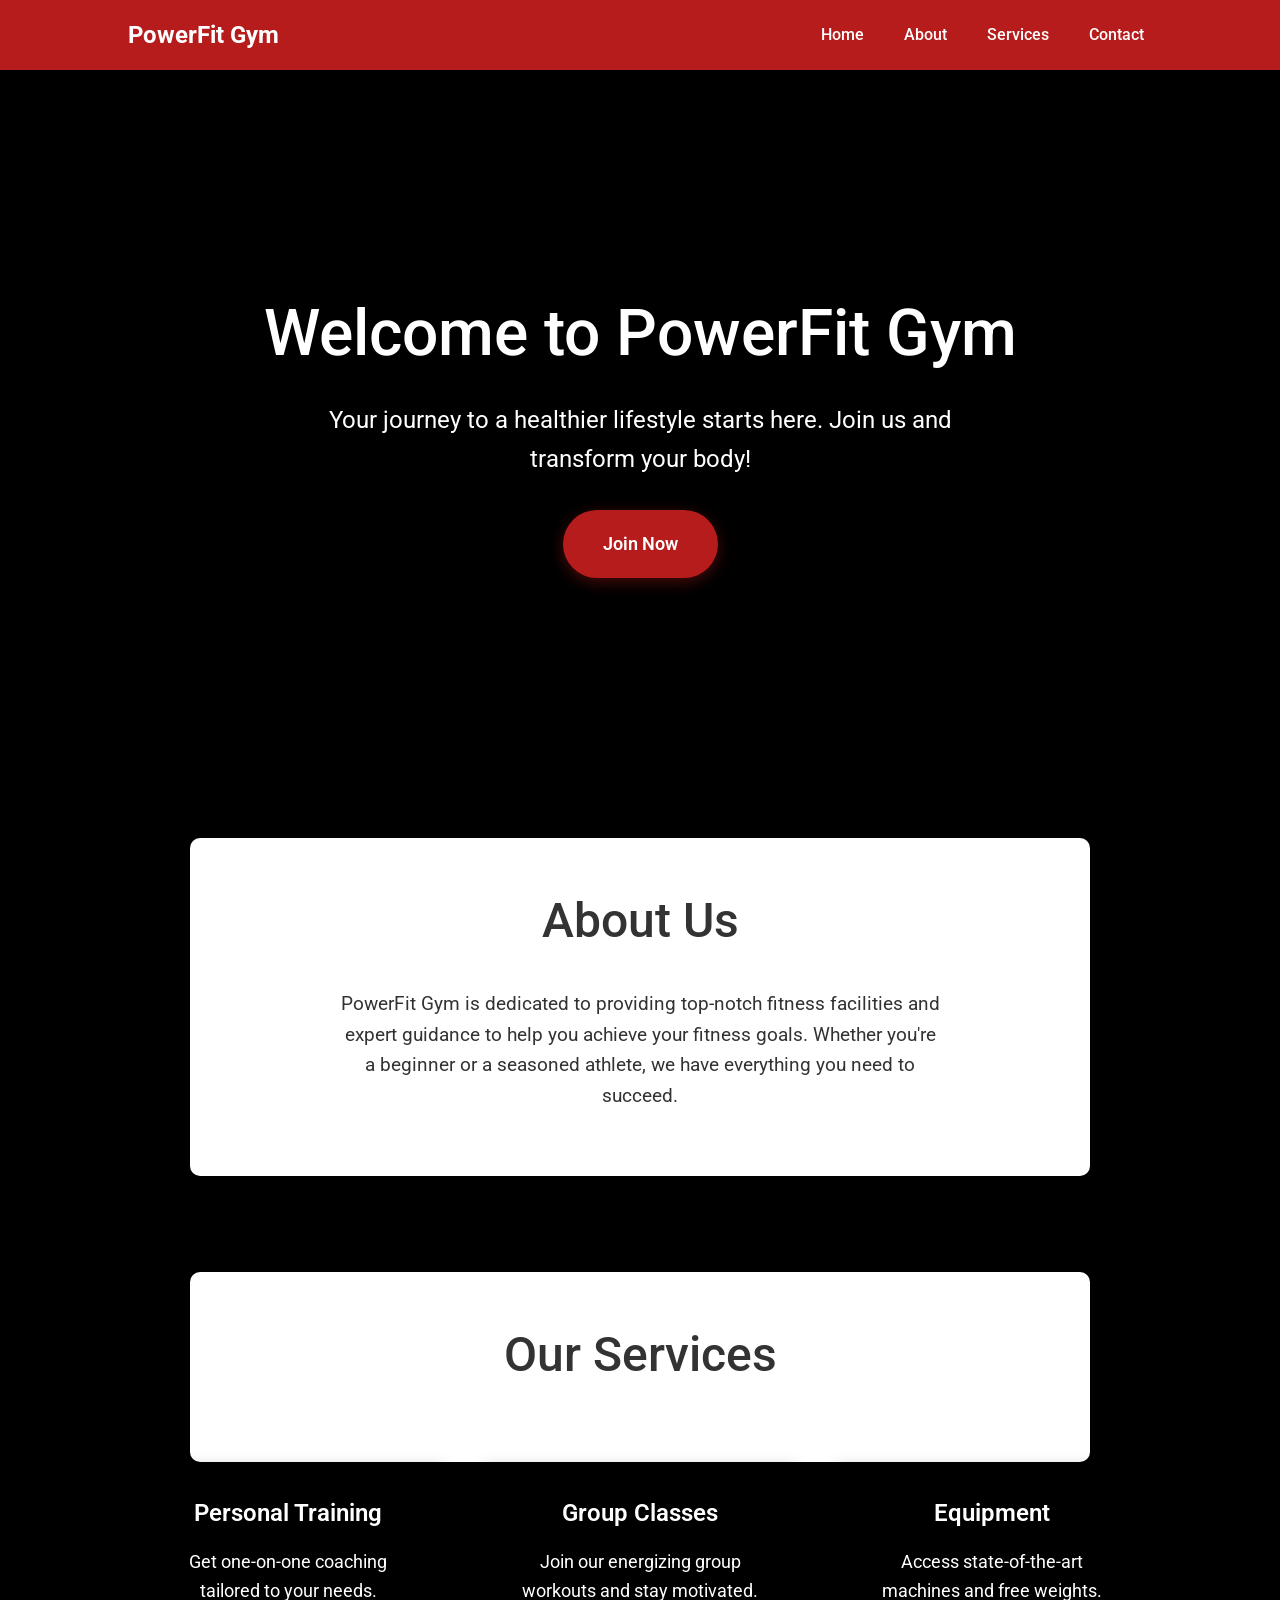
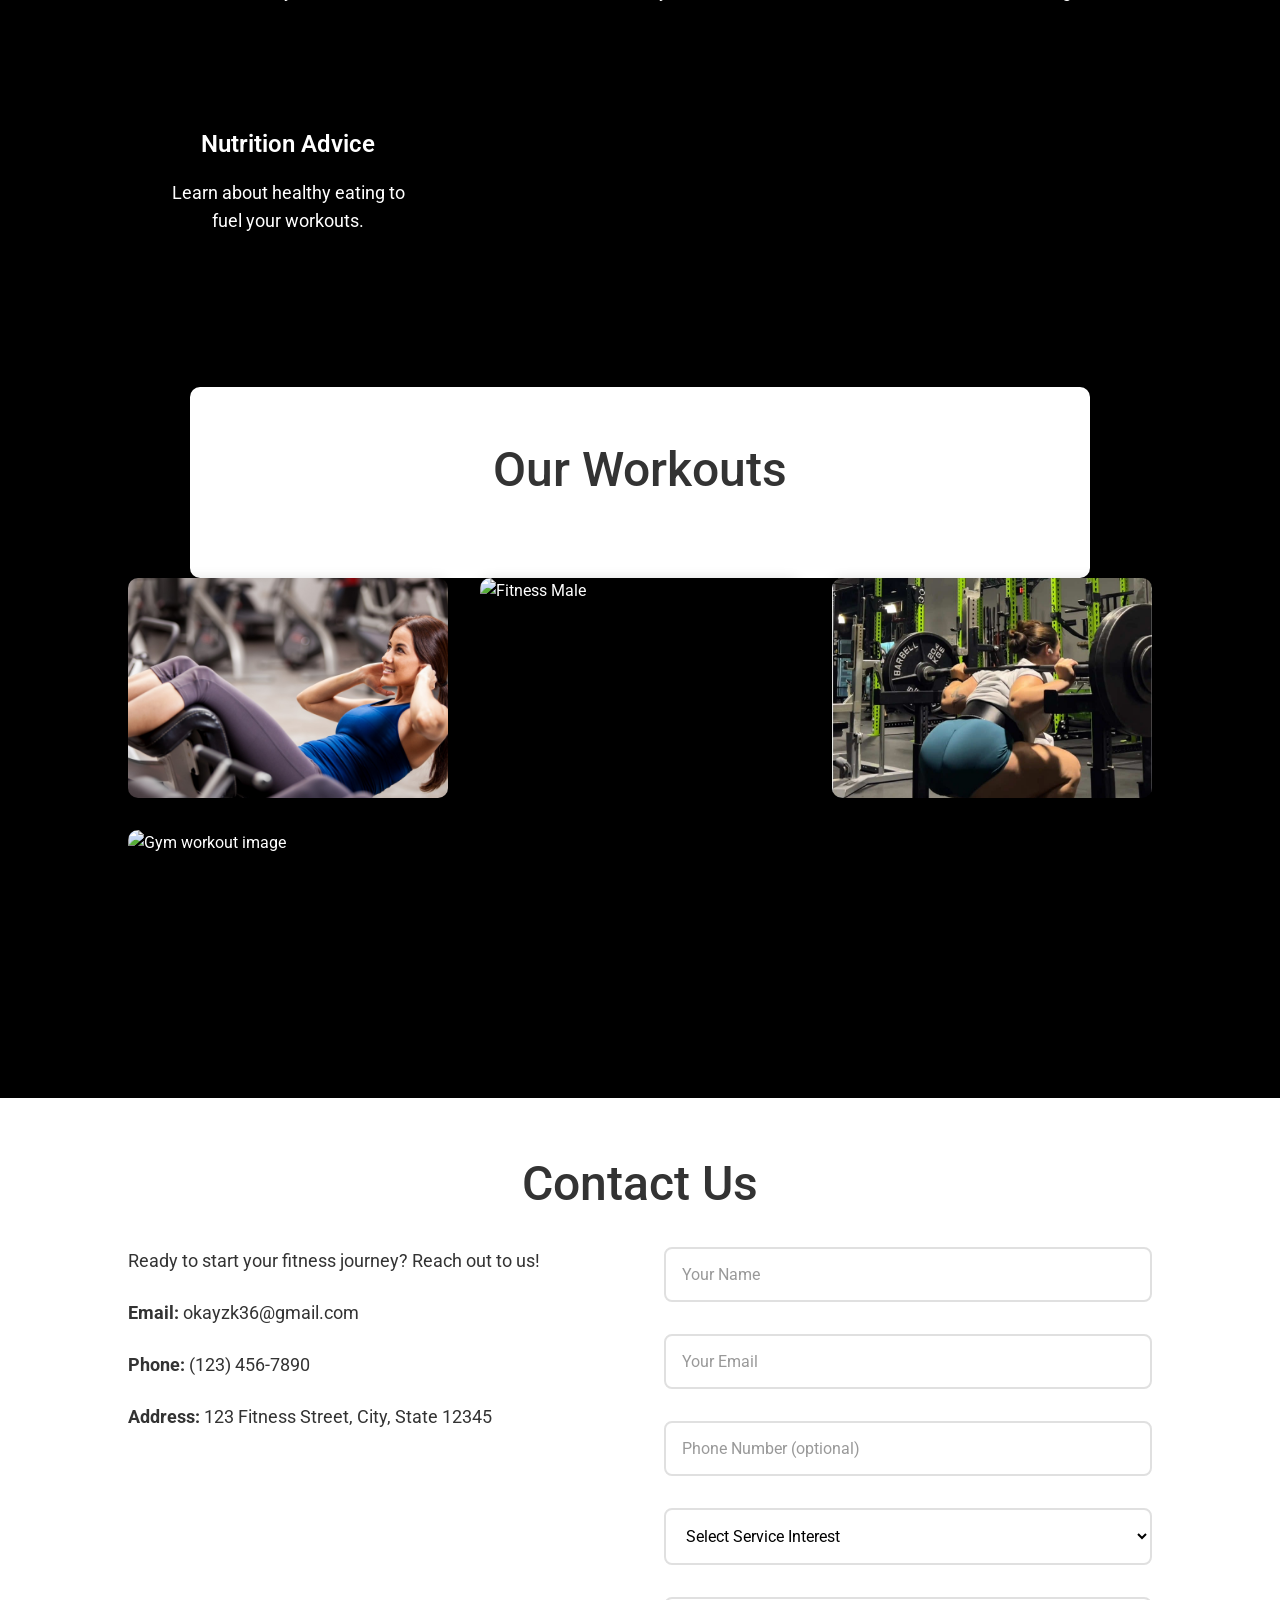
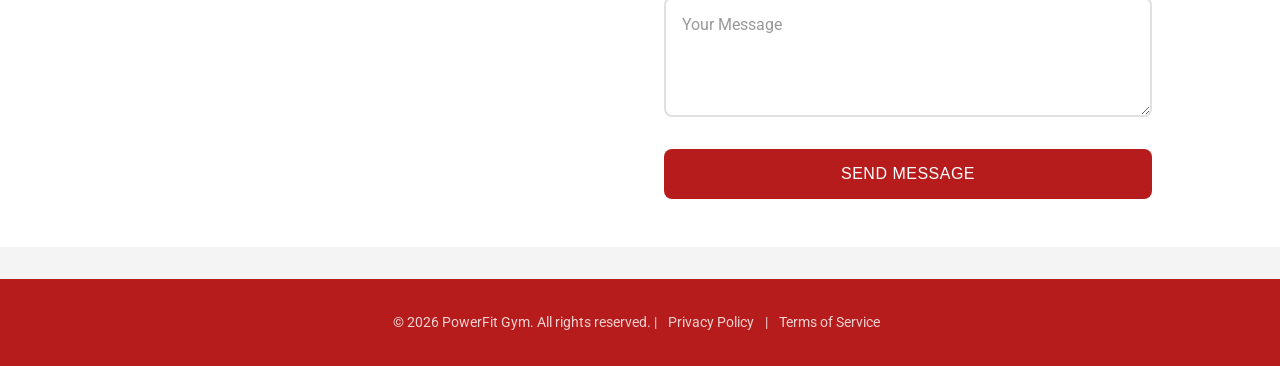
==== index.html @ fb7dc1a8 "Add files via upload" ====
<!DOCTYPE html>
<html lang="en">
<head>
    <meta charset="UTF-8">
    <meta name="viewport" content="width=device-width, initial-scale=1.0">
    <title>PowerFit Gym - Get Fit, Stay Strong</title>
    <link rel="preconnect" href="https://fonts.googleapis.com">
    <link rel="preconnect" href="https://fonts.gstatic.com" crossorigin>
    <link href="https://fonts.googleapis.com/css2?family=Roboto:wght@300;400;500;700&display=swap" rel="stylesheet">
    <link rel="stylesheet" href="gym.css">
</head>
<body>
    <header>
        <div class="container">
            <h1>PowerFit Gym</h1>
            <nav>
                <ul>
                    <li><a href="#home">Home</a></li>
                    <li><a href="#about">About</a></li>
                    <li><a href="#services">Services</a></li>
                    <li><a href="#contact">Contact</a></li>
                </ul>
            </nav>
            <button class="mobile-menu-btn" aria-label="Toggle mobile menu">
                <span></span>
                <span></span>
                <span></span>
            </button>
        </div>
        <div class="mobile-nav">
            <ul>
                <li><a href="#home">Home</a></li>
                <li><a href="#about">About</a></li>
                <li><a href="#services">Services</a></li>
                <li><a href="#contact">Contact</a></li>
            </ul>
        </div>
    </header>

    <section id="home" class="hero">
        <video autoplay muted loop playsinline preload="auto">
            <source src="videos/gym-guy.mp4" type="video/mp4">
            Your browser does not support the video tag.
        </video>
        <div class="container">
            <h2>Welcome to PowerFit Gym</h2>
            <p>Your journey to a healthier lifestyle starts here. Join us and transform your body!</p>
            <a href="#contact" class="cta-button">Join Now</a>
        </div>
    </section>

    <section id="about" class="section-bg">
        <video autoplay muted loop playsinline preload="auto">
            <source src="videos/boy_dumble.mp4" type="video/mp4">
            Your browser does not support the video tag.
        </video>
        <div class="container">
            <div class="content-card">
                <h2>About Us</h2>
                <p>PowerFit Gym is dedicated to providing top-notch fitness facilities and expert guidance to help you achieve your fitness goals. Whether you're a beginner or a seasoned athlete, we have everything you need to succeed.</p>
            </div>
        </div>
    </section>

    <section id="services" class="section-bg">
        <video autoplay muted loop playsinline preload="auto">
            <source src="videos/rocky-balboa.mp4" type="video/mp4">
            Your browser does not support the video tag.
        </video>
        <div class="container">
            <div class="content-card">
                <h2>Our Services</h2>
            </div>
            <div class="services-grid">
                <div class="service">
                    <h3>Personal Training</h3>
                    <p>Get one-on-one coaching tailored to your needs.</p>
                </div>
                <div class="service">
                    <h3>Group Classes</h3>
                    <p>Join our energizing group workouts and stay motivated.</p>
                </div>
                <div class="service">
                    <h3>Equipment</h3>
                    <p>Access state-of-the-art machines and free weights.</p>
                </div>
                <div class="service">
                    <h3>Nutrition Advice</h3>
                    <p>Learn about healthy eating to fuel your workouts.</p>
                </div>
            </div>
        </div>
    </section>

    <section id="gallery" class="section-bg">
        <video autoplay muted loop playsinline preload="auto">
            <source src="videos/girl_abs.mp4" type="video/mp4">
            Your browser does not support the video tag.
        </video>
        <div class="container">
            <div class="content-card">
                <h2>Our Workouts</h2>
            </div>
            <div class="gallery-grid">
                <img src="images/girl-fitness.jpg" alt="Dumbbells">
                <img src="images/daily-motivation-strength.jpg" alt="Fitness Male">
                <img src="images/girlyfit.jpg" alt="Fitness Female">
                <img src="images/gym-man-sitting.jpg" alt="Gym workout image" class="gym-img">
            </div>
        </div>
    </section>

    <section id="contact">
        <div class="container">
            <h2>Contact Us</h2>
            <div class="contact-grid">
                <div class="contact-info">
                    <p>Ready to start your fitness journey? Reach out to us!</p>
                    <p><strong>Email:</strong> okayzk36@gmail.com</p>
                    <p><strong>Phone:</strong> (123) 456-7890</p>
                    <p><strong>Address:</strong> 123 Fitness Street, City, State 12345</p>
                </div>
                <div class="contact-form">
                    <form id="contactForm">
                        <div class="form-group">
                            <input type="text" id="name" name="name" placeholder="Your Name" required>
                        </div>
                        <div class="form-group">
                            <input type="email" id="email" name="email" placeholder="Your Email" required>
                        </div>
                        <div class="form-group">
                            <input type="tel" id="phone" name="phone" placeholder="Phone Number (optional)">
                        </div>
                        <div class="form-group">
                            <select id="service" name="service">
                                <option value="">Select Service Interest</option>
                                <option value="Personal Training">Personal Training</option>
                                <option value="Group Classes">Group Classes</option>
                                <option value="Nutrition Advice">Nutrition Advice</option>
                                <option value="Membership">Membership</option>
                                <option value="Other">Other</option>
                            </select>
                        </div>
                        <div class="form-group">
                            <textarea id="message" name="message" placeholder="Your Message" rows="4" required></textarea>
                        </div>
                        <button type="submit" class="submit-btn">Send Message</button>
                        <div id="formMessage" class="form-message"></div>
                    </form>
                </div>
            </div>
        </div>
    </section>

    <footer>
        <div class="container">
            <p>
                &copy; 2026 PowerFit Gym. All rights reserved. |
                <a href="privacy.html" target="_blank">Privacy Policy</a> |
                <a href="terms.html" target="_blank">Terms of Service</a>
            </p>
        </div>
    </footer>

    <!-- EmailJS Library -->
    <script src="https://cdn.jsdelivr.net/npm/@emailjs/browser@4/dist/email.min.js"></script>
    <script>
        (function(){
            emailjs.init("fCFOSoQJEbhT4cTux");
        })();

        document.getElementById("contactForm")
            .addEventListener("submit", function(event) {
                event.preventDefault();

                emailjs.sendForm(
                    "service_n3qi66v",
                    "template_ifba8hk",
                    this
                ).then(function() {
                    alert("Message Sent Successfully!");
                    document.getElementById("contactForm").reset();
                }, function(error) {
                    alert("Failed to send. Please try again.");
                });
        });

      // Set all video backgrounds to 0.5x playback speed
      document.addEventListener("DOMContentLoaded", function() {
        const videos = document.querySelectorAll("video");
        videos.forEach(function(video) {
          video.playbackRate = 0.5;
        });
      });

      // Mobile menu toggle functionality
      const mobileMenuBtn = document.querySelector('.mobile-menu-btn');
      const mobileNav = document.querySelector('.mobile-nav');

      mobileMenuBtn.addEventListener('click', function() {
        mobileNav.classList.toggle('active');
        mobileMenuBtn.classList.toggle('active');
      });

      // Close mobile menu when clicking on a link
      const mobileLinks = document.querySelectorAll('.mobile-nav a');
      mobileLinks.forEach(function(link) {
        link.addEventListener('click', function() {
          mobileNav.classList.remove('active');
          mobileMenuBtn.classList.remove('active');
        });
      });
    </script>
</body>
</html>
---- gym.css ----
/* Basic Reset */
* {
    margin: 0;
    padding: 0;
    box-sizing: border-box;
}

/* Body and General Styles */
body {
    font-family: 'Roboto', sans-serif;
    line-height: 1.6;
    color: #333;
    background-color: #f4f4f4;
    -webkit-font-smoothing: antialiased;
    -moz-osx-font-smoothing: grayscale;
}

/* Container */
.container {
    width: 90%;
    margin: 0 auto;
    max-width: 1200px;
    padding: 0 20px;
}

/* Mobile-first responsive design */
@media (min-width: 768px) {
    .container {
        width: 85%;
        padding: 0;
    }
}

@media (min-width: 1200px) {
    .container {
        width: 80%;
    }
}

/* Header */
header {
    background-color: #b71c1c;
    color: #fff;
    padding: 1rem 0;
    position: sticky;
    top: 0;
    z-index: 1000;
    box-shadow: 0 2px 10px rgba(0,0,0,0.1);
}

header .container {
    display: flex;
    justify-content: space-between;
    align-items: center;
}

header h1 {
    font-size: 1.5rem;
    font-weight: 700;
    margin: 0;
}

nav ul {
    list-style: none;
    margin: 0;
    padding: 0;
    display: flex;
}

nav ul li {
    margin-left: 1.5rem;
}

nav ul li a {
    color: #fff;
    text-decoration: none;
    font-weight: 500;
    transition: color 0.3s, transform 0.2s;
    padding: 0.5rem 0.5rem;
    border-radius: 4px;
}

nav ul li a:visited,
nav ul li a:hover,
nav ul li a:focus,
nav ul li a:active {
    color: #fff;
    background-color: rgba(255,255,255,0.1);
}

/* Keep mobile navigation hidden by default (desktop/tablet) */
.mobile-menu-btn {
    display: none;
}

.mobile-nav {
    display: none;
}

/* Mobile Navigation */
@media (max-width: 768px) {
    header {
        padding: 0.75rem 0;
        position: relative;
    }
    
    header h1 {
        font-size: 1.25rem;
    }
    
    nav ul {
        display: none;
    }
    
    .mobile-menu-btn {
        display: block;
        background: none;
        border: none;
        color: #fff;
        cursor: pointer;
        width: 40px;
        height: 40px;
        position: relative;
        z-index: 1001;
        display: flex;
        flex-direction: column;
        justify-content: center;
        align-items: center;
        gap: 6px;
    }
    
    .mobile-menu-btn span {
        display: block;
        width: 25px;
        height: 3px;
        background-color: #fff;
        transition: all 0.3s ease;
        border-radius: 2px;
    }
    
    .mobile-menu-btn.active span:nth-child(1) {
        transform: rotate(45deg) translate(5px, 5px);
    }
    
    .mobile-menu-btn.active span:nth-child(2) {
        opacity: 0;
    }
    
    .mobile-menu-btn.active span:nth-child(3) {
        transform: rotate(-45deg) translate(7px, -6px);
    }
    
    .mobile-nav {
        display: none;
        position: fixed;
        top: 0;
        left: 0;
        width: 100%;
        height: 100vh;
        background-color: rgba(183, 28, 28, 0.98);
        backdrop-filter: blur(5px);
        z-index: 1000;
        padding: 80px 0 40px;
        box-shadow: 0 2px 20px rgba(0,0,0,0.3);
        animation: slideIn 0.3s ease;
    }
    
    @keyframes slideIn {
        from { opacity: 0; transform: translateY(-20px); }
        to { opacity: 1; transform: translateY(0); }
    }
    
    .mobile-nav.active {
        display: block;
    }
    
    .mobile-nav ul {
        display: block;
        text-align: center;
    }
    
    .mobile-nav li {
        margin: 1rem 0;
        opacity: 0;
        animation: fadeInUp 0.4s ease forwards;
    }
    
    .mobile-nav li:nth-child(1) { animation-delay: 0.1s; }
    .mobile-nav li:nth-child(2) { animation-delay: 0.2s; }
    .mobile-nav li:nth-child(3) { animation-delay: 0.3s; }
    .mobile-nav li:nth-child(4) { animation-delay: 0.4s; }
    
    @keyframes fadeInUp {
        from { opacity: 0; transform: translateY(20px); }
        to { opacity: 1; transform: translateY(0); }
    }
    
    .mobile-nav a {
        display: block;
        padding: 1rem;
        color: #fff;
        text-decoration: none;
        font-size: 1.25rem;
        font-weight: 500;
        border-radius: 8px;
        transition: all 0.3s ease;
        margin: 0 20px;
        background: rgba(139, 0, 0, 0.45);
        border: 1px solid rgba(255,255,255,0.25);
    }
    
    .mobile-nav a:visited,
    .mobile-nav a:hover,
    .mobile-nav a:focus,
    .mobile-nav a:active {
        color: #fff;
        background-color: rgba(255,255,255,0.2);
        transform: scale(1.05);
    }
}

/* Hero Section */
.hero {
  min-height: 80vh;
  display: flex;
  align-items: center;
  justify-content: center;
  text-align: center;
  padding: 60px 20px;
  position: relative;
  overflow: hidden;
}

.hero video {
  position: absolute;
  top: 0;
  left: 0;
  width: 100%;
  height: 100%;
  object-fit: cover;
  z-index: -1;
  filter: brightness(0.6);
  background-color: #000;
}

.hero .container {
  position: relative;
  z-index: 1;
}

.hero h1,
.hero h2 {
  font-size: clamp(2rem, 8vw, 4rem);
  color: #fff;
  text-shadow: 2px 2px 4px rgba(0,0,0,0.5);
  margin-bottom: 1rem;
}

.hero p {
  font-size: clamp(1rem, 3vw, 1.5rem);
  color: #fff;
  text-shadow: 1px 1px 2px rgba(0,0,0,0.5);
  max-width: 700px;
  margin: 0 auto 2rem;
  line-height: 1.6;
}

.cta-button {
    display: inline-block;
    background-color: #b71c1c;
    color: #fff;
    padding: 1.25rem 2.5rem;
    text-decoration: none;
    border-radius: 50px;
    transition: all 0.3s ease;
    box-shadow: 0 4px 15px rgba(183,28,28,0.4);
    font-weight: 600;
    font-size: 1.1rem;
}

.cta-button:hover {
    background-color: #8e0000;
    transform: translateY(-3px);
    box-shadow: 0 6px 20px rgba(183,28,28,0.6);
    color: #fff;
}

/* Mobile Hero Section */
@media (max-width: 768px) {
    .hero {
        min-height: 70vh;
        padding: 40px 15px;
    }
    
    .hero h1,
    .hero h2 {
        font-size: clamp(1.5rem, 8vw, 3rem);
        line-height: 1.2;
    }
    
    .hero p {
        font-size: clamp(0.9rem, 3vw, 1.2rem);
        margin-bottom: 1.5rem;
    }
    
    .cta-button {
        padding: 1rem 2rem;
        font-size: 1rem;
        border-radius: 40px;
    }
}

/* Sections */
section {
    padding: 3rem 0;
}

.section-bg {
    position: relative;
    overflow: hidden;
    color: #fff;
}

.section-bg video {
    position: absolute;
    top: 0;
    left: 0;
    width: 100%;
    height: 100%;
    object-fit: cover;
    z-index: -1;
    filter: brightness(0.45);
    background-color: #000;
}

.content-card {
    background-color: rgba(0,0,0,0.35);
    padding: 2.5rem;
    border-radius: 10px;
    max-width: 800px;
    margin: 0 auto 2rem;
    text-align: center;
}

.content-card h2 {
    margin-bottom: 1.5rem;
    font-size: clamp(2rem, 5vw, 3rem);
    font-weight: 500;
}

section h2 {
    text-align: center;
    margin-bottom: 1.5rem;
    font-size: clamp(2rem, 5vw, 3rem);
    font-weight: 500;
}

section p {
    text-align: center;
    max-width: 600px;
    margin: 0 auto 1.5rem;
    font-size: clamp(1rem, 2.5vw, 1.2rem);
    line-height: 1.6;
}

#contact {
    background-color: #fff;
    color: #333;
}

/* Mobile Section Padding */
@media (max-width: 768px) {
    section {
        padding: 2rem 0;
    }
    
    .content-card {
        padding: 2rem 1.5rem;
        margin: 0 auto 1.5rem;
    }
    
    .content-card h2,
    section h2 {
        font-size: clamp(1.5rem, 5vw, 2.5rem);
        margin-bottom: 1rem;
    }
    
    section p {
        font-size: clamp(0.9rem, 2.5vw, 1.1rem);
        margin-bottom: 1rem;
        line-height: 1.5;
    }
}

/* Services Grid */
.services-grid {
    display: grid;
    grid-template-columns: repeat(auto-fit, minmax(280px, 1fr));
    gap: 2rem;
}

.service {
    background-color: rgba(0,0,0,0.35);
    color: #fff;
    padding: 2rem;
    border-radius: 10px;
    box-shadow: 0 4px 15px rgba(0,0,0,0.2);
    text-align: center;
    transition: transform 0.3s ease, box-shadow 0.3s ease;
}

.service:hover {
    transform: translateY(-5px);
    box-shadow: 0 8px 25px rgba(0,0,0,0.3);
}

.service h3 {
    margin-bottom: 1rem;
    font-weight: 600;
    font-size: 1.5rem;
}

.service p {
    font-size: 1.1rem;
    line-height: 1.6;
}

/* Services Section - video background */
#services.section-bg {
    /* Video background handled by HTML video element */
}

/* Gallery / Workout Section - video background */
#gallery.section-bg {
    /* Video background handled by HTML video element */
}

/* Gallery Grid */
.gallery-grid {
    display: grid;
    grid-template-columns: repeat(auto-fit, minmax(280px, 1fr));
    gap: 2rem;
}

.gallery-grid img {
    width: 100%;
    height: 220px;
    object-fit: cover;
    border-radius: 10px;
    box-shadow: 0 4px 15px rgba(0, 0, 0, 0.2);
    transition: transform 0.3s ease, box-shadow 0.3s ease;
}

.gallery-grid img:hover {
    transform: scale(1.05);
    box-shadow: 0 8px 25px rgba(0, 0, 0, 0.3);
}

/* Contact Grid */
.contact-grid {
    display: grid;
    grid-template-columns: 1fr 1fr;
    gap: 3rem;
    align-items: start;
}

.contact-info p {
    text-align: left;
    margin: 0 0 1.5rem;
    font-size: 1.1rem;
    line-height: 1.6;
}

/* Mobile Responsive Improvements */
@media (max-width: 768px) {
    /* Services Grid */
    .services-grid {
        grid-template-columns: 1fr;
        gap: 1.5rem;
    }
    
    .service {
        padding: 1.5rem;
    }
    
    .service h3 {
        font-size: 1.25rem;
        margin-bottom: 0.75rem;
    }
    
    .service p {
        font-size: 1rem;
    }
    
    /* Gallery Grid */
    .gallery-grid {
        grid-template-columns: 1fr;
        gap: 1.5rem;
    }
    
    .gallery-grid img {
        height: 200px;
    }
    
    /* Contact Grid */
    .contact-grid {
        grid-template-columns: 1fr;
        gap: 2rem;
    }
    
    .contact-info p {
        font-size: 1rem;
        margin-bottom: 1rem;
    }
    
    /* Contact Form */
    .contact-form form {
        gap: 1rem;
    }
    
    .form-group {
        margin-bottom: 0;
    }
    
    .contact-form input,
    .contact-form textarea,
    .contact-form select {
        padding: 0.75rem;
        font-size: 1rem;
    }
    
    .submit-btn {
        padding: 0.75rem 1.5rem;
        font-size: 0.9rem;
    }
}

@media (max-width: 480px) {
    .service {
        padding: 1.25rem;
    }
    
    .service h3 {
        font-size: 1.1rem;
    }
    
    .gallery-grid img {
        height: 180px;
    }
    
    .contact-form input,
    .contact-form textarea,
    .contact-form select {
        padding: 0.625rem;
        font-size: 0.95rem;
    }
    
    .submit-btn {
        padding: 0.625rem 1.25rem;
        font-size: 0.85rem;
    }
}

.contact-form form {
    display: flex;
    flex-direction: column;
    gap: 1.5rem;
}

.form-group {
    display: flex;
    flex-direction: column;
}

.contact-form input,
.contact-form textarea,
.contact-form select {
    padding: 1rem;
    margin-bottom: 0.5rem;
    border: 2px solid #e0e0e0;
    border-radius: 8px;
    font-family: 'Roboto', sans-serif;
    font-size: 1rem;
    transition: all 0.3s ease;
    background-color: #fff;
}

.contact-form input:focus,
.contact-form textarea:focus,
.contact-form select:focus {
    outline: none;
    border-color: #b71c1c;
    box-shadow: 0 0 0 3px rgba(183, 28, 28, 0.1);
}

.contact-form input::placeholder,
.contact-form textarea::placeholder {
    color: #999;
}

.contact-form textarea {
    resize: vertical;
    min-height: 120px;
}

.submit-btn {
    padding: 1rem 2rem;
    background-color: #b71c1c;
    color: #fff;
    border: none;
    border-radius: 8px;
    cursor: pointer;
    font-size: 1rem;
    font-weight: 500;
    transition: all 0.3s ease;
    text-transform: uppercase;
    letter-spacing: 0.5px;
}

.submit-btn:hover {
    background-color: #8e0000;
    transform: translateY(-2px);
    box-shadow: 0 4px 12px rgba(183, 28, 28, 0.3);
}

.submit-btn:active {
    transform: translateY(0);
}

.form-message {
    margin-top: 0.5rem;
    padding: 0.75rem;
    border-radius: 8px;
    font-weight: 500;
    display: none;
    animation: fadeIn 0.3s ease;
}

.form-message.success {
    background-color: #d4edda;
    color: #155724;
    border: 1px solid #c3e6cb;
}

.form-message.error {
    background-color: #f8d7da;
    color: #721c24;
    border: 1px solid #f5c6cb;
}

.form-message.info {
    background-color: #d1ecf1;
    color: #0c5460;
    border: 1px solid #bee5eb;
}

@keyframes fadeIn {
    from { opacity: 0; transform: translateY(-10px); }
    to { opacity: 1; transform: translateY(0); }
}

/* Responsive adjustments for contact form */
@media (max-width: 768px) {
    .contact-grid {
        grid-template-columns: 1fr;
    }
    
    .contact-form input,
    .contact-form textarea,
    .contact-form select {
        font-size: 0.9rem;
    }
}

/* Footer */
footer {
    background-color: #b71c1c;
    color: #fff;
    text-align: center;
    padding: 2rem 0;
    margin-top: 2rem;
}

footer .container {
    display: flex;
    flex-direction: column;
    align-items: center;
    gap: 1rem;
}

footer p {
    margin: 0;
    font-size: 0.9rem;
    opacity: 0.8;
}

footer a {
    color: #fff;
    text-decoration: none;
    margin: 0 0.5rem;
    transition: color 0.3s ease;
}

footer a:hover {
    color: #ffd6d6;
}

/* Mobile Footer */
@media (max-width: 768px) {
    footer {
        padding: 1.5rem 0;
    }
    
    footer .container {
        gap: 0.5rem;
    }
    
    footer p {
        font-size: 0.85rem;
        line-height: 1.4;
    }
    
    footer a {
        display: block;
        margin: 0.25rem 0;
    }
}

/* Legal Pages Background */
.legal-page .section-bg {
    background-color: #1f1f1f;
    padding: 80px 0;
}

/* Legal Content Card */
.content-card {
    background: #ffffff;
    color: #333;
    padding: 40px;
    border-radius: 10px;
    max-width: 900px;
    margin: auto;
    line-height: 1.8;
}

/* Headings */
.content-card h1,
.content-card h3 {
    color: #b11212;
}

/* Lists */
.content-card ul {
    padding-left: 20px;
}
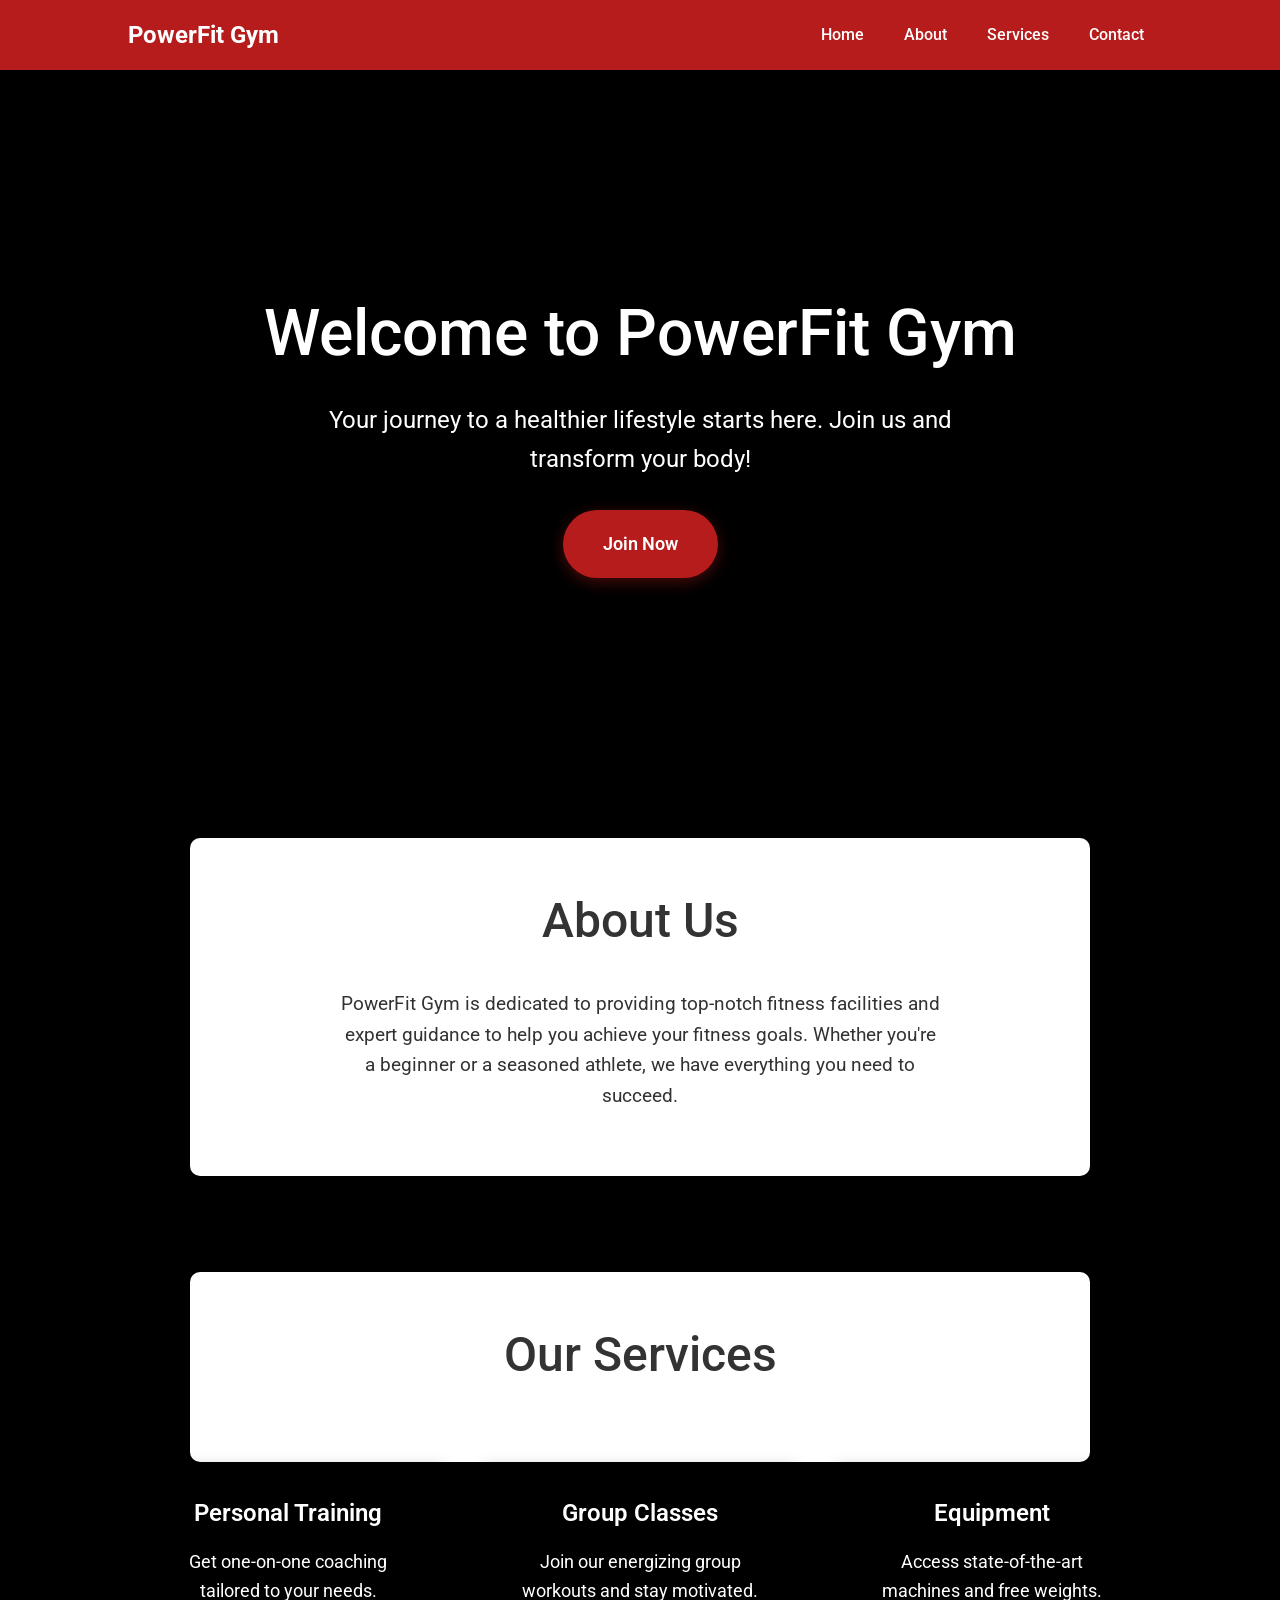
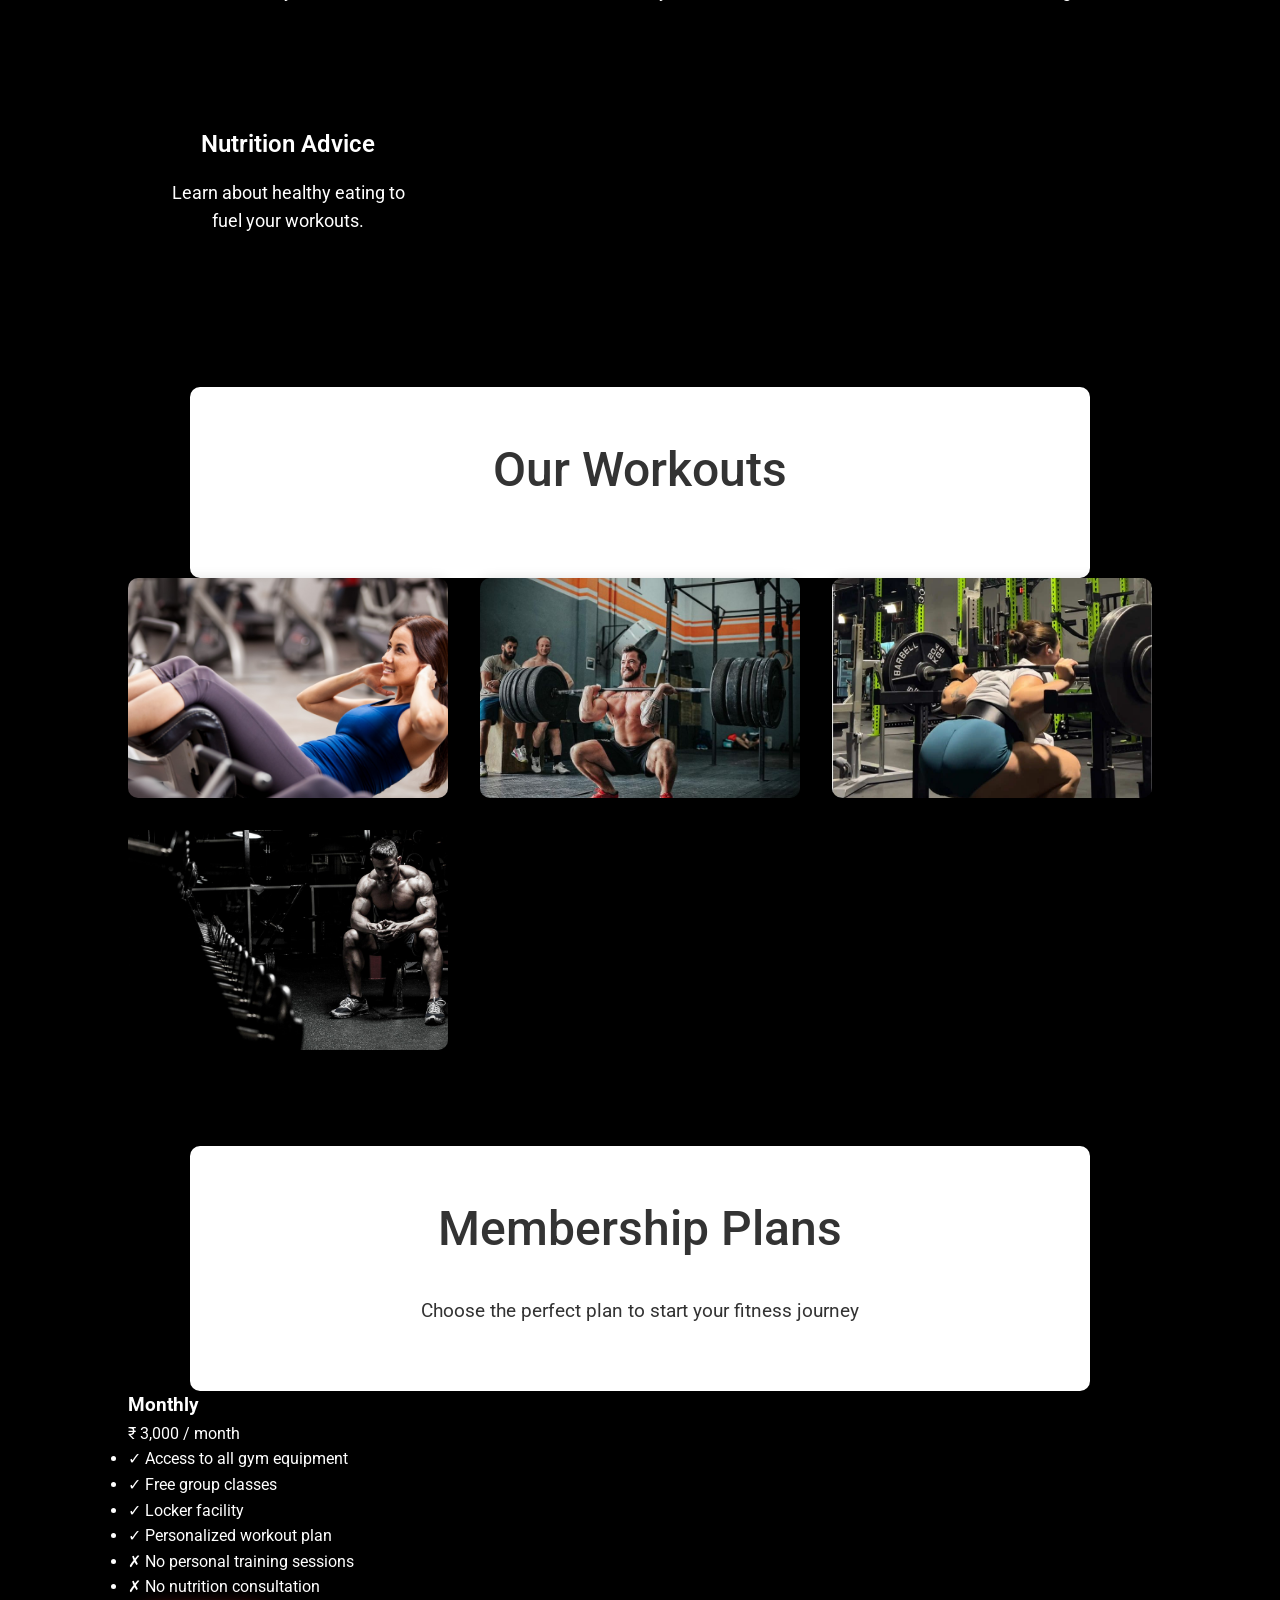
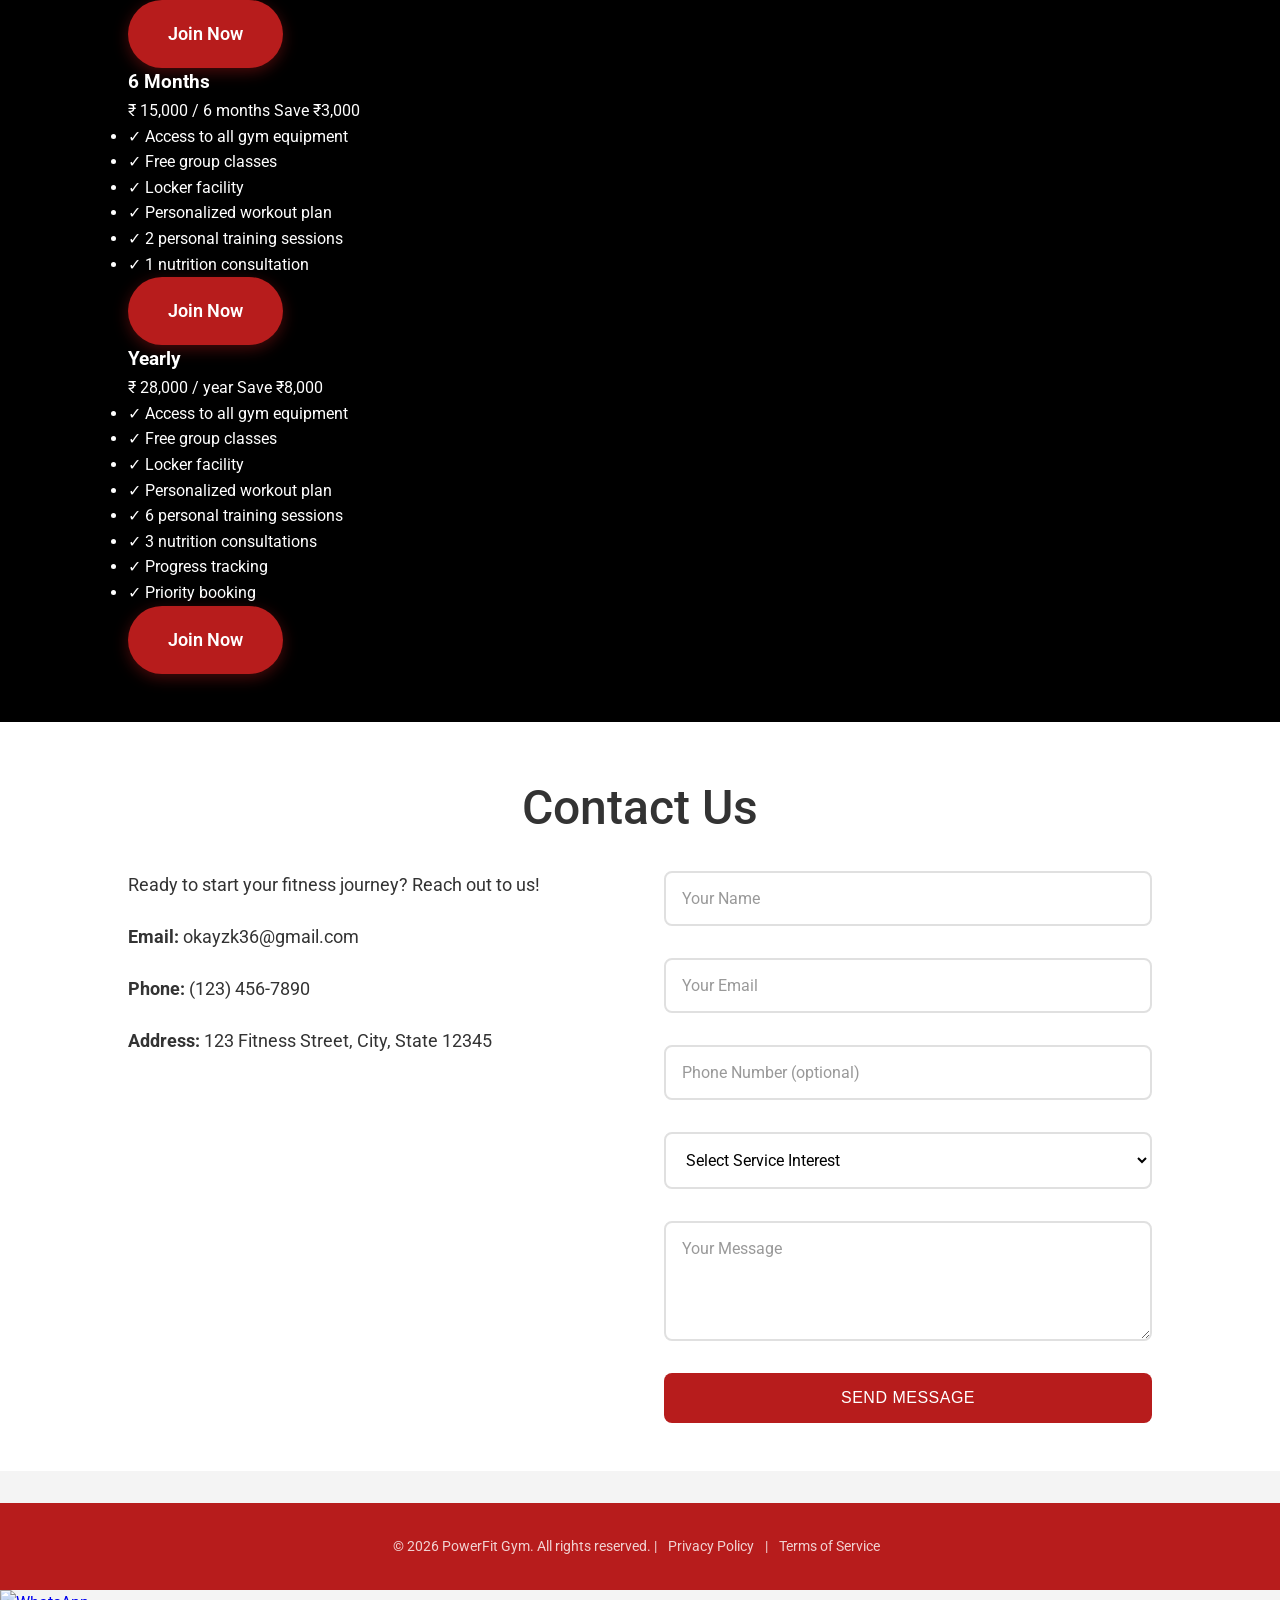
==== commit 79fa1574: "Add pricing section and update contact details with WhatsApp feature Added a pricing section with me" ====
--- a/index.html
+++ b/index.html
@@ -10,6 +10,7 @@
     <link rel="stylesheet" href="gym.css">
 </head>
 <body>
+
     <header>
         <div class="container">
             <h1>PowerFit Gym</h1>
@@ -110,6 +111,96 @@
         </div>
     </section>
 
+    <section id="pricing" class="section-bg">
+        <video autoplay muted loop playsinline preload="auto">
+            <source src="videos/boy_dumble.mp4" type="video/mp4">
+            Your browser does not support the video tag.
+        </video>
+        <div class="container">
+            <div class="content-card">
+                <h2>Membership Plans</h2>
+                <p>Choose the perfect plan to start your fitness journey</p>
+            </div>
+            <div class="pricing-grid">
+                <div class="pricing-card">
+                    <div class="card-header">
+                        <h3>Monthly</h3>
+                        <div class="price">
+                            <span class="currency">₹</span>
+                            <span class="amount">3,000</span>
+                            <span class="period">/ month</span>
+                        </div>
+                    </div>
+                    <div class="card-body">
+                        <ul>
+                            <li>✓ Access to all gym equipment</li>
+                            <li>✓ Free group classes</li>
+                            <li>✓ Locker facility</li>
+                            <li>✓ Personalized workout plan</li>
+                            <li>✗ No personal training sessions</li>
+                            <li>✗ No nutrition consultation</li>
+                        </ul>
+                    </div>
+                    <div class="card-footer">
+                        <a href="#contact" class="cta-button">Join Now</a>
+                    </div>
+                </div>
+
+                <div class="pricing-card featured">
+                    <div class="card-header">
+                        <h3>6 Months</h3>
+                        <div class="price">
+                            <span class="currency">₹</span>
+                            <span class="amount">15,000</span>
+                            <span class="period">/ 6 months</span>
+                            <span class="save-badge">Save ₹3,000</span>
+                        </div>
+                    </div>
+                    <div class="card-body">
+                        <ul>
+                            <li>✓ Access to all gym equipment</li>
+                            <li>✓ Free group classes</li>
+                            <li>✓ Locker facility</li>
+                            <li>✓ Personalized workout plan</li>
+                            <li>✓ 2 personal training sessions</li>
+                            <li>✓ 1 nutrition consultation</li>
+                        </ul>
+                    </div>
+                    <div class="card-footer">
+                        <a href="#contact" class="cta-button">Join Now</a>
+                    </div>
+                </div>
+
+                <div class="pricing-card">
+                    <div class="card-header">
+                        <h3>Yearly</h3>
+                        <div class="price">
+                            <span class="currency">₹</span>
+                            <span class="amount">28,000</span>
+                            <span class="period">/ year</span>
+                            <span class="save-badge">Save ₹8,000</span>
+                        </div>
+                    </div>
+                    <div class="card-body">
+                        <ul>
+                            <li>✓ Access to all gym equipment</li>
+                            <li>✓ Free group classes</li>
+                            <li>✓ Locker facility</li>
+                            <li>✓ Personalized workout plan</li>
+                            <li>✓ 6 personal training sessions</li>
+                            <li>✓ 3 nutrition consultations</li>
+                            <li>✓ Progress tracking</li>
+                            <li>✓ Priority booking</li>
+                        </ul>
+                    </div>
+                    <div class="card-footer">
+                        <a href="#contact" class="cta-button">Join Now</a>
+                    </div>
+                </div>
+            </div>
+        </div>
+    </section>
+
     <section id="contact">
         <div class="container">
             <h2>Contact Us</h2>
@@ -211,6 +302,13 @@
         });
       });
     </script>
+    
+<div class="whatsapp-btn">
+  <a href="https://wa.me/919876543210?text=Hi%20I%20need%20help" target="_blank">
+    <img src="https://cdn-icons-png.flaticon.com/512/733/733585.png" alt="WhatsApp">
+  </a>
+</div>
+
 </body>
 </html>
 
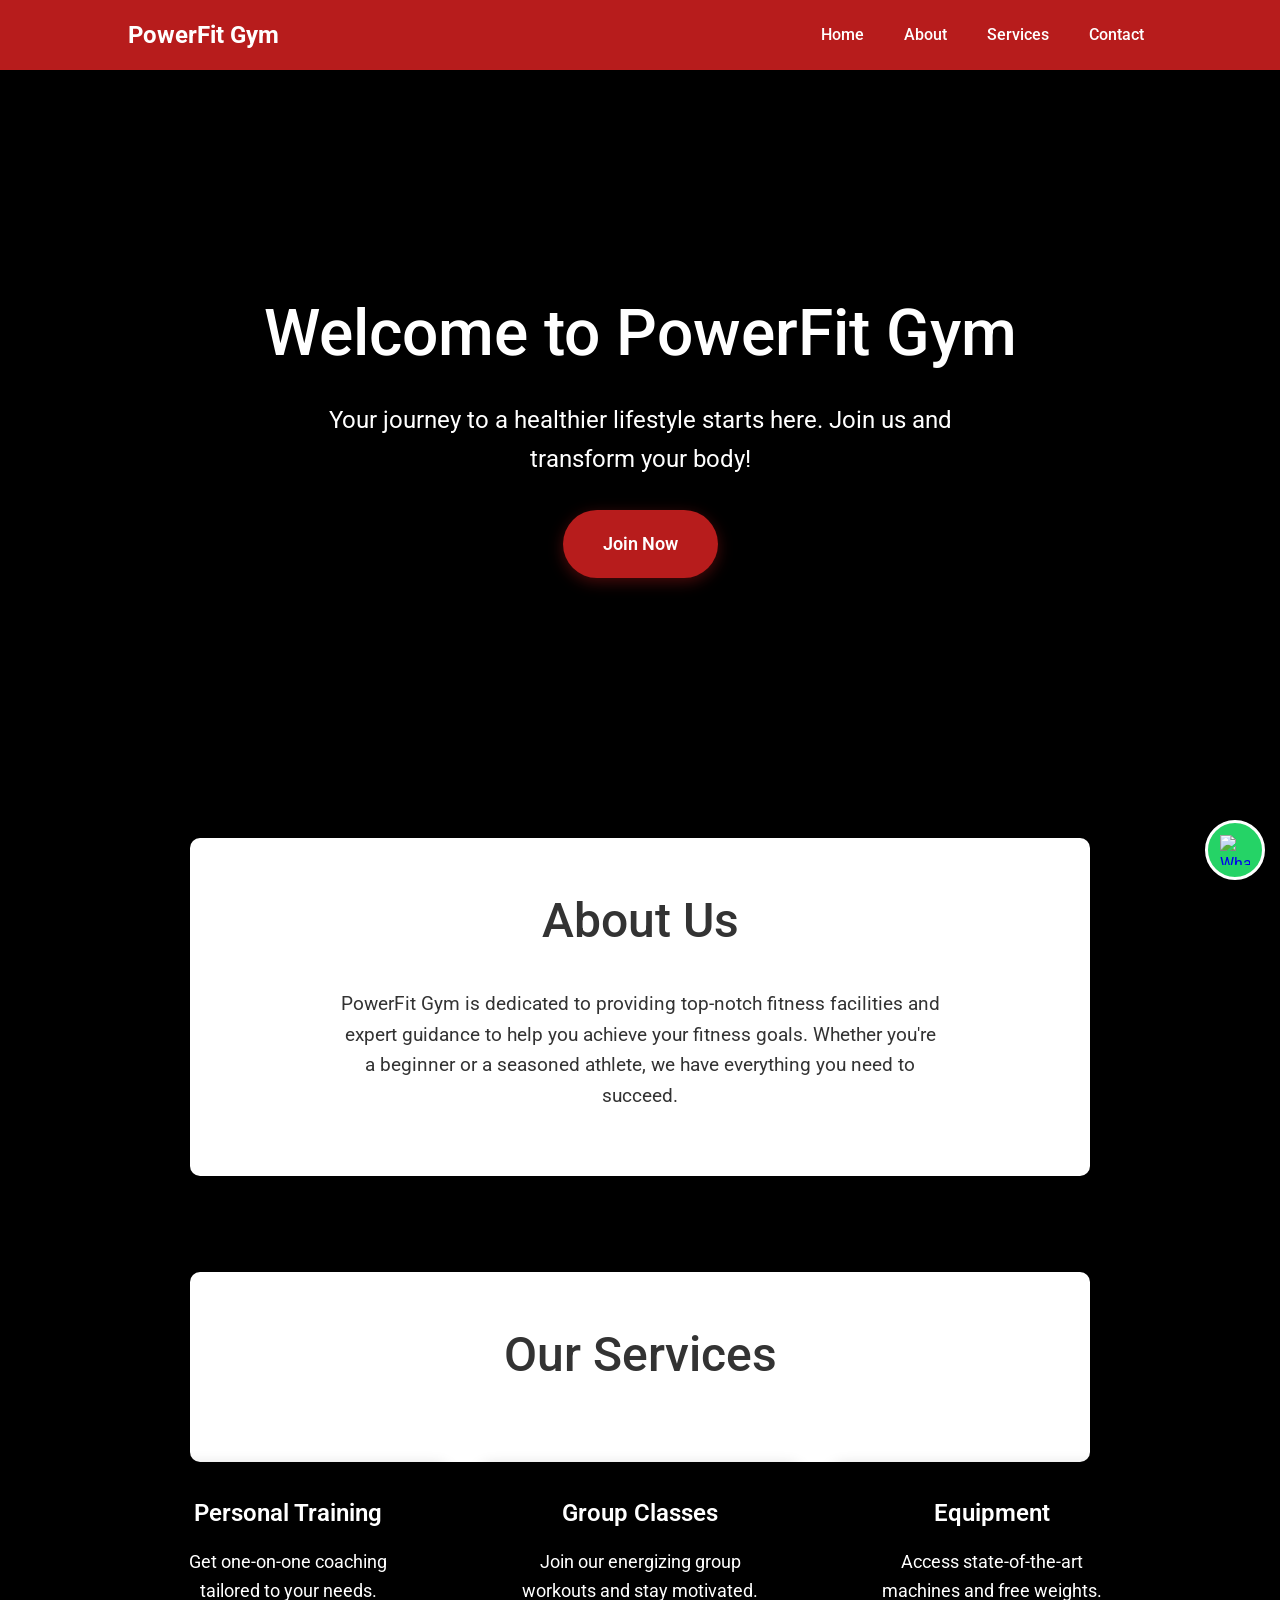
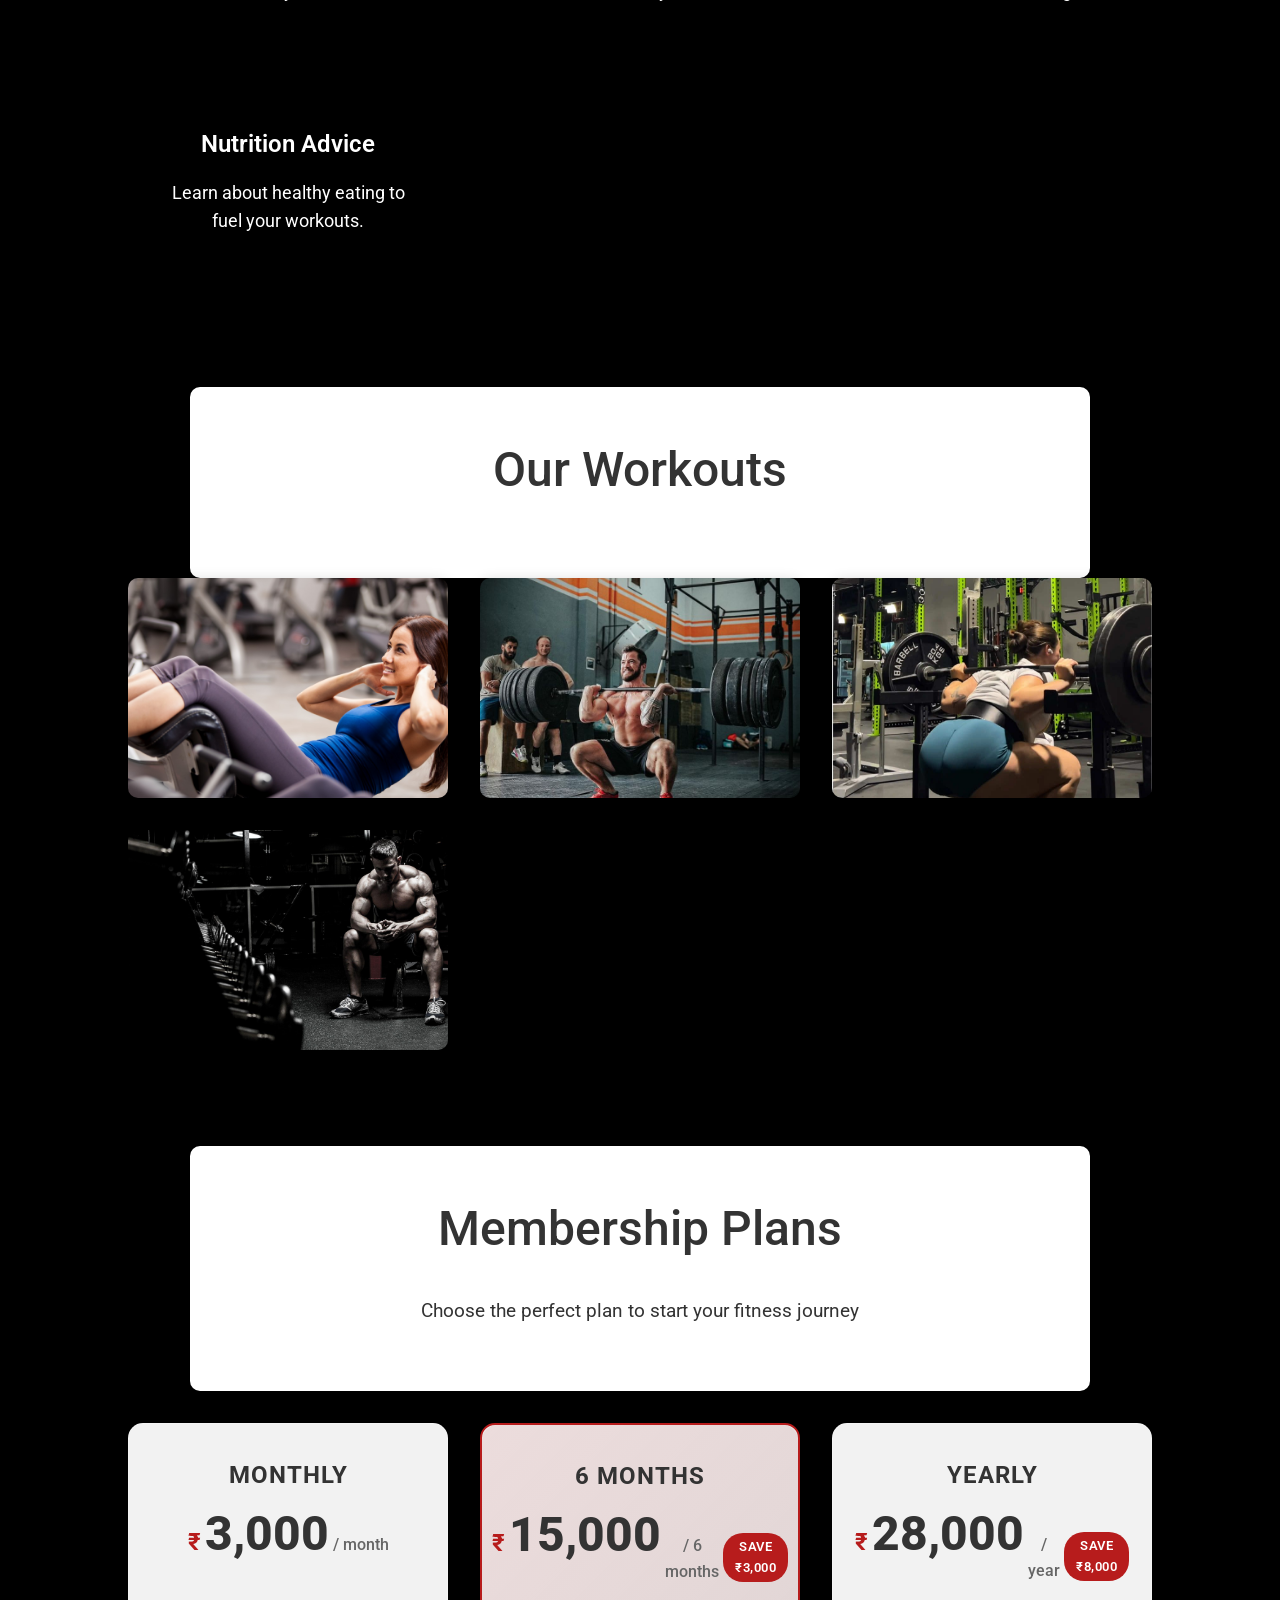
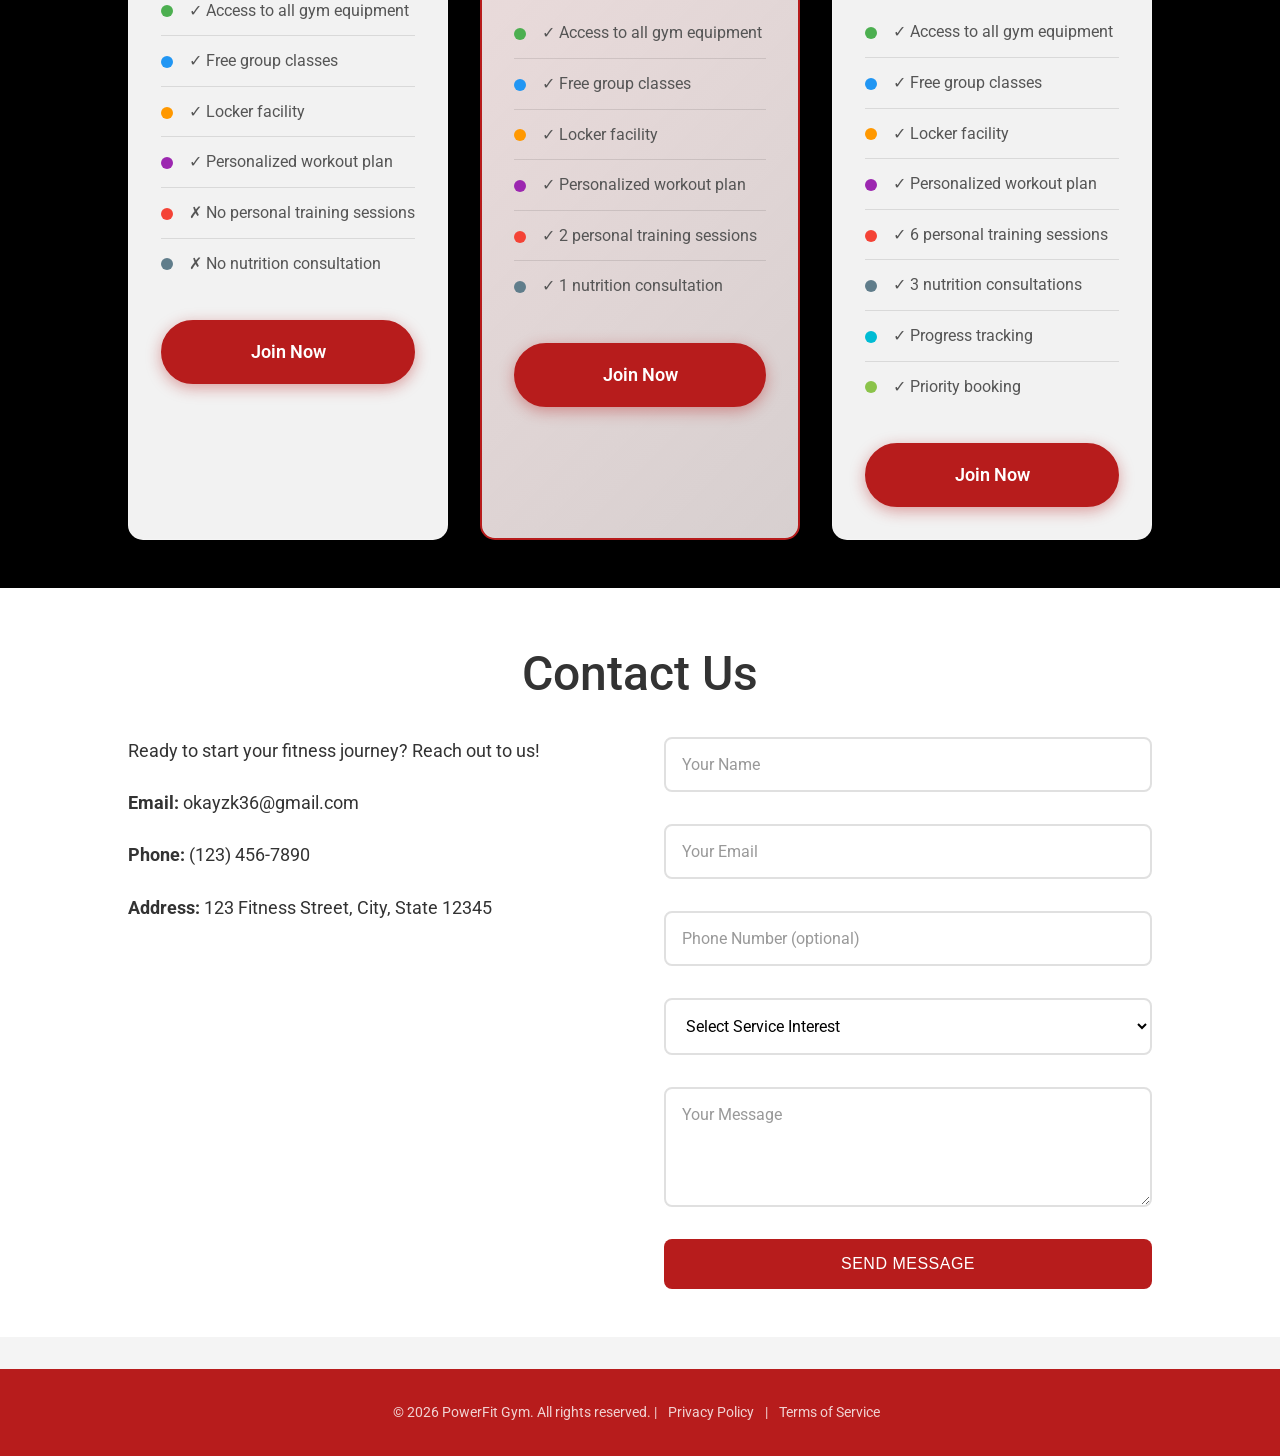
==== commit fa0759c4: "Update index.html" ====
--- a/index.html
+++ b/index.html
@@ -304,7 +304,7 @@
     </script>
     
 <div class="whatsapp-btn">
-  <a href="https://wa.me/919876543210?text=Hi%20I%20need%20help" target="_blank">
+  <a href="https://wa.me/919867958267?text=Hi%20I%20need%20help" target="_blank">
     <img src="https://cdn-icons-png.flaticon.com/512/733/733585.png" alt="WhatsApp">
   </a>
 </div>
--- a/gym.css
+++ b/gym.css
@@ -38,11 +38,11 @@
 }
 
 /* Header */
-header {
-    background-color: #b71c1c;
-    color: #fff;
-    padding: 1rem 0;
-    position: sticky;
+header {
+    background-color: #b71c1c;
+    color: #fff;
+    padding: 1rem 0;
+    position: sticky;
     top: 0;
     z-index: 1000;
     box-shadow: 0 2px 10px rgba(0,0,0,0.1);
@@ -71,34 +71,34 @@
     margin-left: 1.5rem;
 }
 
-nav ul li a {
-    color: #fff;
-    text-decoration: none;
-    font-weight: 500;
-    transition: color 0.3s, transform 0.2s;
-    padding: 0.5rem 0.5rem;
-    border-radius: 4px;
-}
-
-nav ul li a:visited,
-nav ul li a:hover,
-nav ul li a:focus,
-nav ul li a:active {
-    color: #fff;
-    background-color: rgba(255,255,255,0.1);
-}
-
-/* Keep mobile navigation hidden by default (desktop/tablet) */
-.mobile-menu-btn {
-    display: none;
-}
-
-.mobile-nav {
-    display: none;
-}
-
-/* Mobile Navigation */
-@media (max-width: 768px) {
+nav ul li a {
+    color: #fff;
+    text-decoration: none;
+    font-weight: 500;
+    transition: color 0.3s, transform 0.2s;
+    padding: 0.5rem 0.5rem;
+    border-radius: 4px;
+}
+
+nav ul li a:visited,
+nav ul li a:hover,
+nav ul li a:focus,
+nav ul li a:active {
+    color: #fff;
+    background-color: rgba(255,255,255,0.1);
+}
+
+/* Keep mobile navigation hidden by default (desktop/tablet) */
+.mobile-menu-btn {
+    display: none;
+}
+
+.mobile-nav {
+    display: none;
+}
+
+/* Mobile Navigation */
+@media (max-width: 768px) {
     header {
         padding: 0.75rem 0;
         position: relative;
@@ -150,19 +150,19 @@
         transform: rotate(-45deg) translate(7px, -6px);
     }
     
-    .mobile-nav {
-        display: none;
-        position: fixed;
-        top: 0;
-        left: 0;
-        width: 100%;
-        height: 100vh;
-        background-color: rgba(183, 28, 28, 0.98);
-        backdrop-filter: blur(5px);
-        z-index: 1000;
-        padding: 80px 0 40px;
-        box-shadow: 0 2px 20px rgba(0,0,0,0.3);
-        animation: slideIn 0.3s ease;
+    .mobile-nav {
+        display: none;
+        position: fixed;
+        top: 0;
+        left: 0;
+        width: 100%;
+        height: 100vh;
+        background-color: rgba(183, 28, 28, 0.98);
+        backdrop-filter: blur(5px);
+        z-index: 1000;
+        padding: 80px 0 40px;
+        box-shadow: 0 2px 20px rgba(0,0,0,0.3);
+        animation: slideIn 0.3s ease;
     }
     
     @keyframes slideIn {
@@ -195,29 +195,29 @@
         to { opacity: 1; transform: translateY(0); }
     }
     
-    .mobile-nav a {
-        display: block;
-        padding: 1rem;
-        color: #fff;
-        text-decoration: none;
+    .mobile-nav a {
+        display: block;
+        padding: 1rem;
+        color: #fff;
+        text-decoration: none;
         font-size: 1.25rem;
         font-weight: 500;
         border-radius: 8px;
-        transition: all 0.3s ease;
-        margin: 0 20px;
-        background: rgba(139, 0, 0, 0.45);
-        border: 1px solid rgba(255,255,255,0.25);
-    }
-    
-    .mobile-nav a:visited,
-    .mobile-nav a:hover,
-    .mobile-nav a:focus,
-    .mobile-nav a:active {
-        color: #fff;
-        background-color: rgba(255,255,255,0.2);
-        transform: scale(1.05);
-    }
-}
+        transition: all 0.3s ease;
+        margin: 0 20px;
+        background: rgba(139, 0, 0, 0.45);
+        border: 1px solid rgba(255,255,255,0.25);
+    }
+    
+    .mobile-nav a:visited,
+    .mobile-nav a:hover,
+    .mobile-nav a:focus,
+    .mobile-nav a:active {
+        color: #fff;
+        background-color: rgba(255,255,255,0.2);
+        transform: scale(1.05);
+    }
+}
 
 /* Hero Section */
 .hero {
@@ -456,6 +456,197 @@
     box-shadow: 0 8px 25px rgba(0, 0, 0, 0.3);
 }
 
+/* Pricing Grid */
+.pricing-grid {
+    display: grid;
+    grid-template-columns: repeat(auto-fit, minmax(300px, 1fr));
+    gap: 2rem;
+    margin-top: 2rem;
+}
+
+.pricing-card {
+    background-color: rgba(255, 255, 255, 0.95);
+    border-radius: 15px;
+    padding: 2rem;
+    text-align: center;
+    box-shadow: 0 8px 30px rgba(0, 0, 0, 0.2);
+    transition: all 0.3s ease;
+    backdrop-filter: blur(10px);
+    border: 1px solid rgba(255, 255, 255, 0.2);
+}
+
+.pricing-card:hover {
+    transform: translateY(-10px);
+    box-shadow: 0 15px 40px rgba(0, 0, 0, 0.3);
+}
+
+.pricing-card.featured {
+    background: linear-gradient(135deg, rgba(255, 255, 255, 0.95), rgba(255, 255, 255, 0.85));
+    border: 2px solid #b71c1c;
+    position: relative;
+    z-index: 1;
+}
+
+.pricing-card.featured::before {
+    content: '';
+    position: absolute;
+    top: 0;
+    left: 0;
+    right: 0;
+    bottom: 0;
+    background: linear-gradient(135deg, rgba(183, 28, 28, 0.1), rgba(183, 28, 28, 0.05));
+    border-radius: 15px;
+    z-index: -1;
+}
+
+.card-header {
+    margin-bottom: 1.5rem;
+}
+
+.card-header h3 {
+    font-size: 1.5rem;
+    color: #333;
+    margin-bottom: 1rem;
+    font-weight: 700;
+    text-transform: uppercase;
+    letter-spacing: 1px;
+}
+
+.price {
+    display: flex;
+    align-items: baseline;
+    justify-content: center;
+    gap: 0.25rem;
+}
+
+.currency {
+    font-size: 1.5rem;
+    font-weight: 700;
+    color: #b71c1c;
+}
+
+.amount {
+    font-size: 3rem;
+    font-weight: 800;
+    color: #333;
+    line-height: 1;
+}
+
+.period {
+    font-size: 1rem;
+    color: #666;
+    font-weight: 500;
+}
+
+.save-badge {
+    display: inline-block;
+    background-color: #b71c1c;
+    color: white;
+    padding: 0.25rem 0.75rem;
+    border-radius: 20px;
+    font-size: 0.8rem;
+    font-weight: 600;
+    margin-top: 0.5rem;
+    text-transform: uppercase;
+    letter-spacing: 0.5px;
+}
+
+.card-body ul {
+    list-style: none;
+    padding: 0;
+    margin: 0;
+    text-align: left;
+}
+
+.card-body li {
+    padding: 0.75rem 0;
+    border-bottom: 1px solid rgba(0, 0, 0, 0.1);
+    font-size: 1rem;
+    color: #555;
+    transition: color 0.3s ease;
+}
+
+.card-body li:last-child {
+    border-bottom: none;
+}
+
+.card-body li:before {
+    content: '';
+    display: inline-block;
+    width: 12px;
+    height: 12px;
+    border-radius: 50%;
+    margin-right: 1rem;
+    vertical-align: middle;
+}
+
+.card-body li:first-child:before {
+    background-color: #4caf50;
+}
+
+.card-body li:nth-child(2):before {
+    background-color: #2196f3;
+}
+
+.card-body li:nth-child(3):before {
+    background-color: #ff9800;
+}
+
+.card-body li:nth-child(4):before {
+    background-color: #9c27b0;
+}
+
+.card-body li:nth-child(5):before {
+    background-color: #f44336;
+}
+
+.card-body li:nth-child(6):before {
+    background-color: #607d8b;
+}
+
+.card-body li:nth-child(7):before {
+    background-color: #00bcd4;
+}
+
+.card-body li:nth-child(8):before {
+    background-color: #8bc34a;
+}
+
+.card-footer {
+    margin-top: 2rem;
+}
+
+.card-footer .cta-button {
+    width: 100%;
+    background-color: #b71c1c;
+    border: 2px solid #b71c1c;
+    color: white;
+    padding: 1rem 2rem;
+    font-size: 1.1rem;
+    border-radius: 50px;
+    transition: all 0.3s ease;
+    text-decoration: none;
+    display: inline-block;
+    font-weight: 600;
+}
+
+.card-footer .cta-button:hover {
+    background-color: transparent;
+    color: #b71c1c;
+    transform: translateY(-2px);
+    box-shadow: 0 6px 20px rgba(183, 28, 28, 0.3);
+}
+
+.pricing-card.featured .card-footer .cta-button {
+    background-color: #b71c1c;
+    color: white;
+}
+
+.pricing-card.featured .card-footer .cta-button:hover {
+    background-color: transparent;
+    color: #b71c1c;
+}
+
 /* Contact Grid */
 .contact-grid {
     display: grid;
@@ -500,6 +691,39 @@
     
     .gallery-grid img {
         height: 200px;
+    }
+    
+    /* Pricing Grid */
+    .pricing-grid {
+        grid-template-columns: 1fr;
+        gap: 1.5rem;
+        margin-top: 1.5rem;
+    }
+    
+    .pricing-card {
+        padding: 1.5rem;
+    }
+    
+    .card-header h3 {
+        font-size: 1.25rem;
+    }
+    
+    .amount {
+        font-size: 2.5rem;
+    }
+    
+    .period {
+        font-size: 0.9rem;
+    }
+    
+    .card-body li {
+        font-size: 0.95rem;
+        padding: 0.5rem 0;
+    }
+    
+    .card-footer .cta-button {
+        padding: 0.75rem 1.5rem;
+        font-size: 1rem;
     }
     
     /* Contact Grid */
@@ -637,7 +861,7 @@
 }
 
 .form-message.success {
-    background-color: #d4edda;
+    background-color: #d4edda; 
     color: #155724;
     border: 1px solid #c3e6cb;
 }
@@ -673,8 +897,8 @@
 }
 
 /* Footer */
-footer {
-    background-color: #b71c1c;
+footer {
+    background-color: #b71c1c;
     color: #fff;
     text-align: center;
     padding: 2rem 0;
@@ -701,9 +925,9 @@
     transition: color 0.3s ease;
 }
 
-footer a:hover {
-    color: #ffd6d6;
-}
+footer a:hover {
+    color: #ffd6d6;
+}
 
 /* Mobile Footer */
 @media (max-width: 768px) {
@@ -753,3 +977,57 @@
 .content-card ul {
     padding-left: 20px;
 }
+
+/* ===== WHATSAPP BUTTON ===== */
+.whatsapp-btn {
+  position: fixed;
+  bottom: 20px;
+  right: 15px;
+  width: 60px;
+  height: 60px;
+  background: #25D366;
+  border-radius: 50%;
+  display: flex;
+  align-items: center;
+  justify-content: center;
+  z-index: 999999999; /* ultra high */
+  box-shadow: 0 4px 15px rgba(0,0,0,0.4);
+  border: 3px solid #fff;
+  transition: transform 0.2s ease, box-shadow 0.2s ease;
+}
+
+.whatsapp-btn:hover {
+  transform: scale(1.1);
+  box-shadow: 0 6px 20px rgba(0,0,0,0.5);
+}
+
+/* icon */
+.whatsapp-btn img {
+  width: 30px;
+  height: 30px;
+  transition: transform 0.2s ease;
+}
+
+.whatsapp-btn:hover img {
+  transform: scale(1.05);
+}
+
+/* Ensure the link covers the entire button */
+.whatsapp-btn a {
+  display: flex;
+  align-items: center;
+  justify-content: center;
+  width: 100%;
+  height: 100%;
+  text-decoration: none;
+}
+
+/* Mobile-specific adjustments */
+@media (max-width: 768px) {
+  .whatsapp-btn {
+    bottom: 20px;
+    right: 15px;
+    width: 60px;
+    height: 60px;
+  }
+}
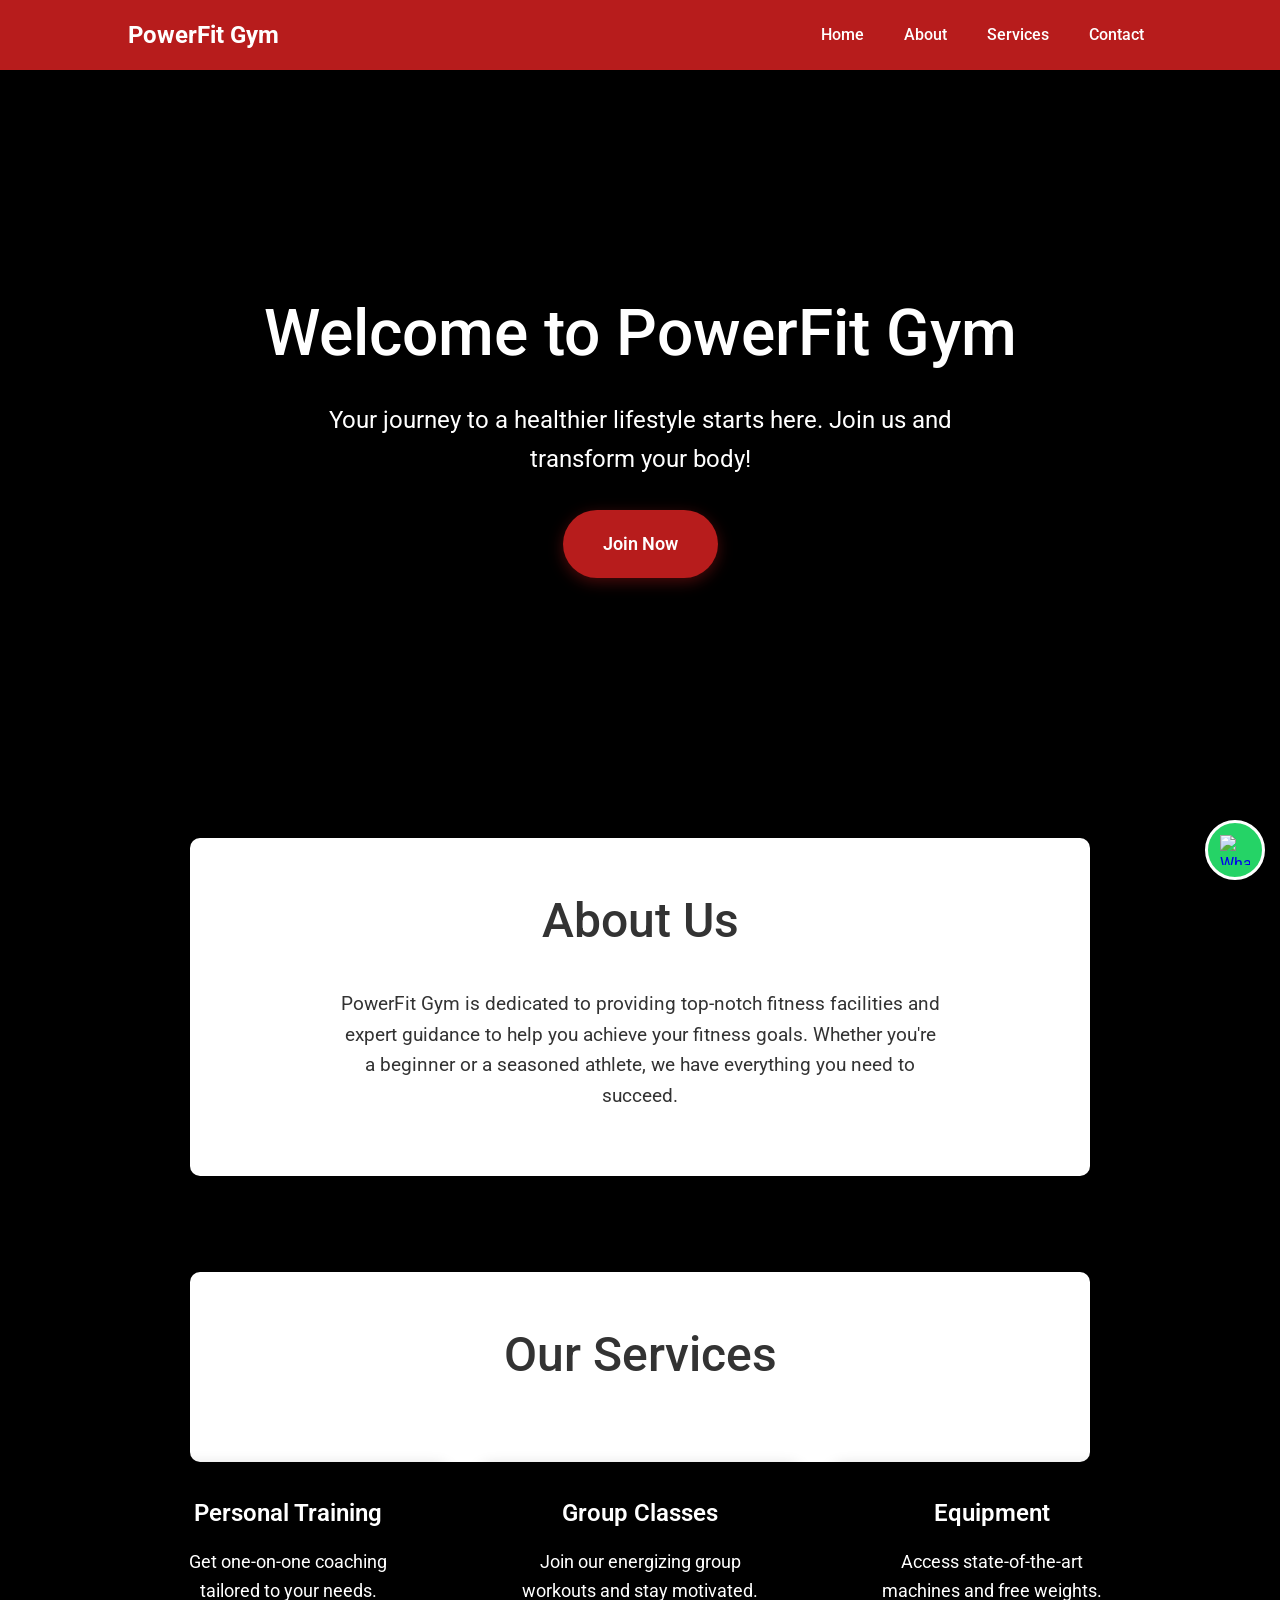
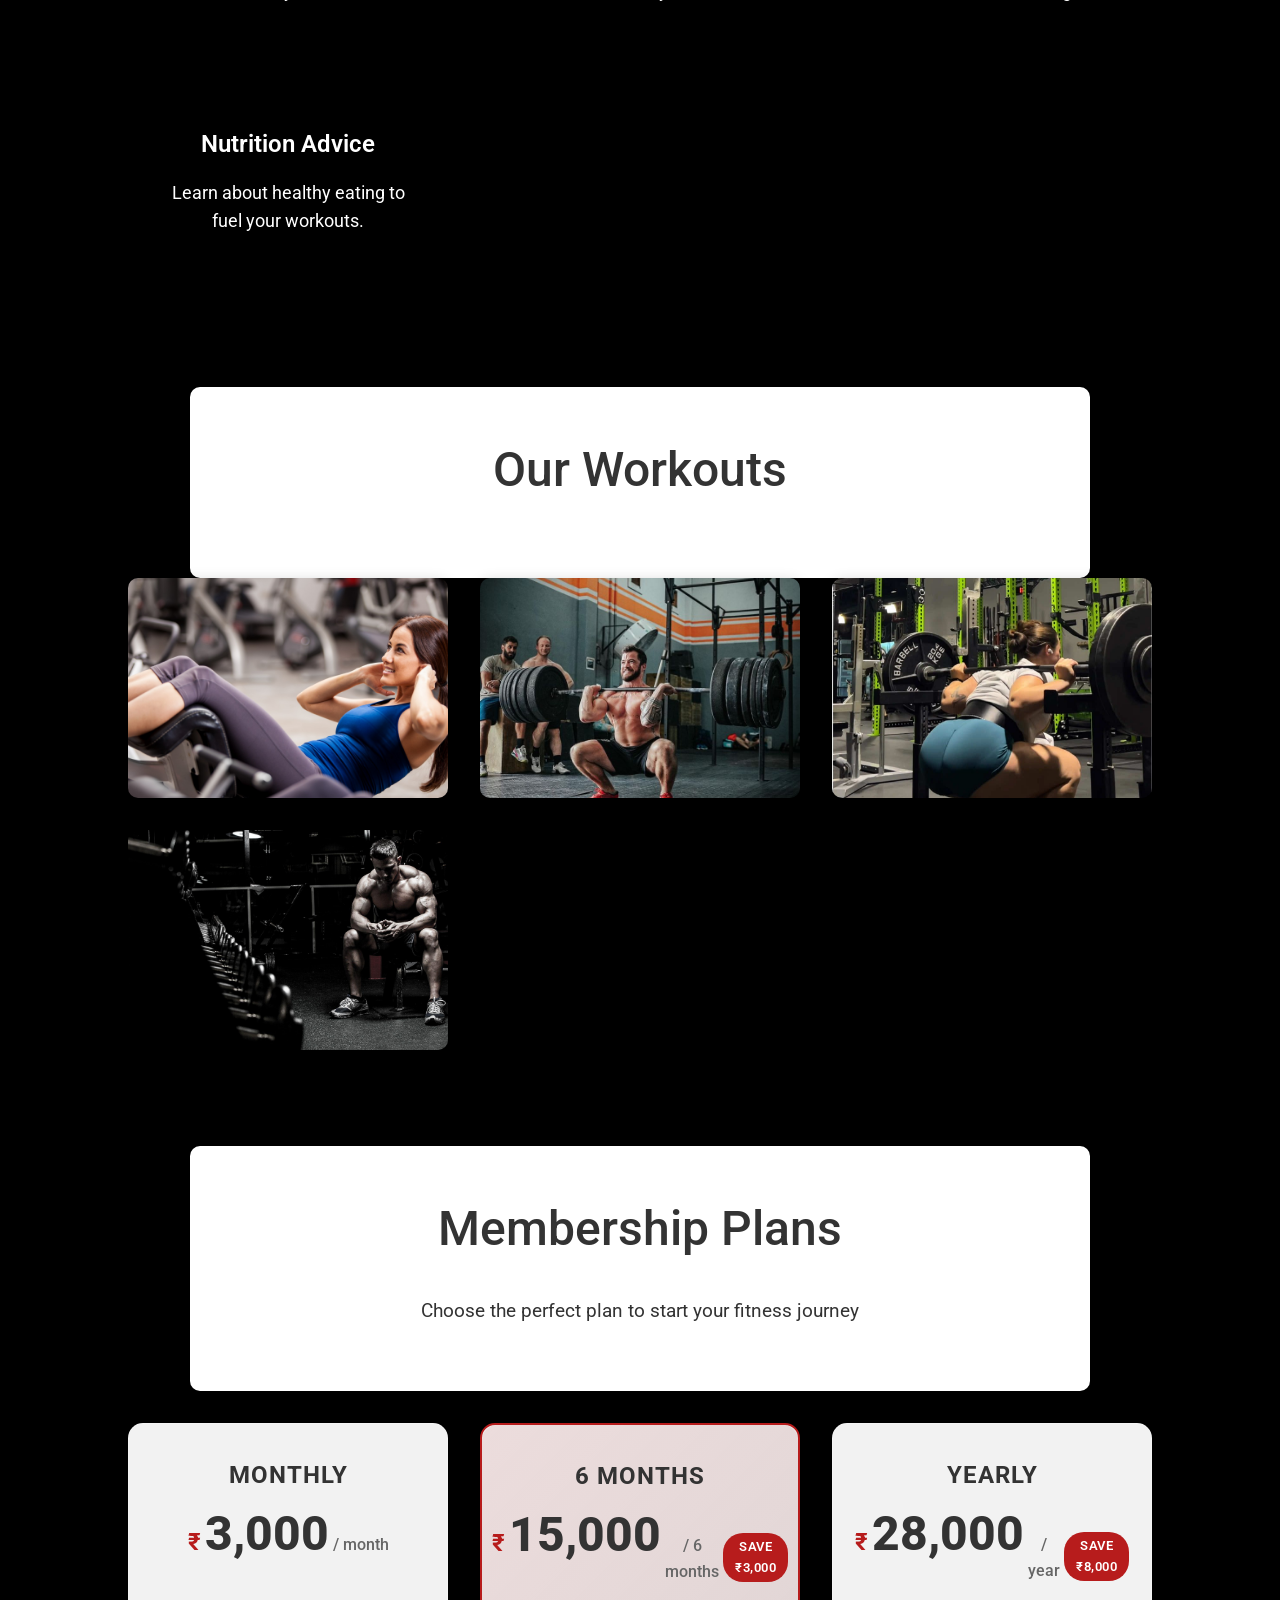
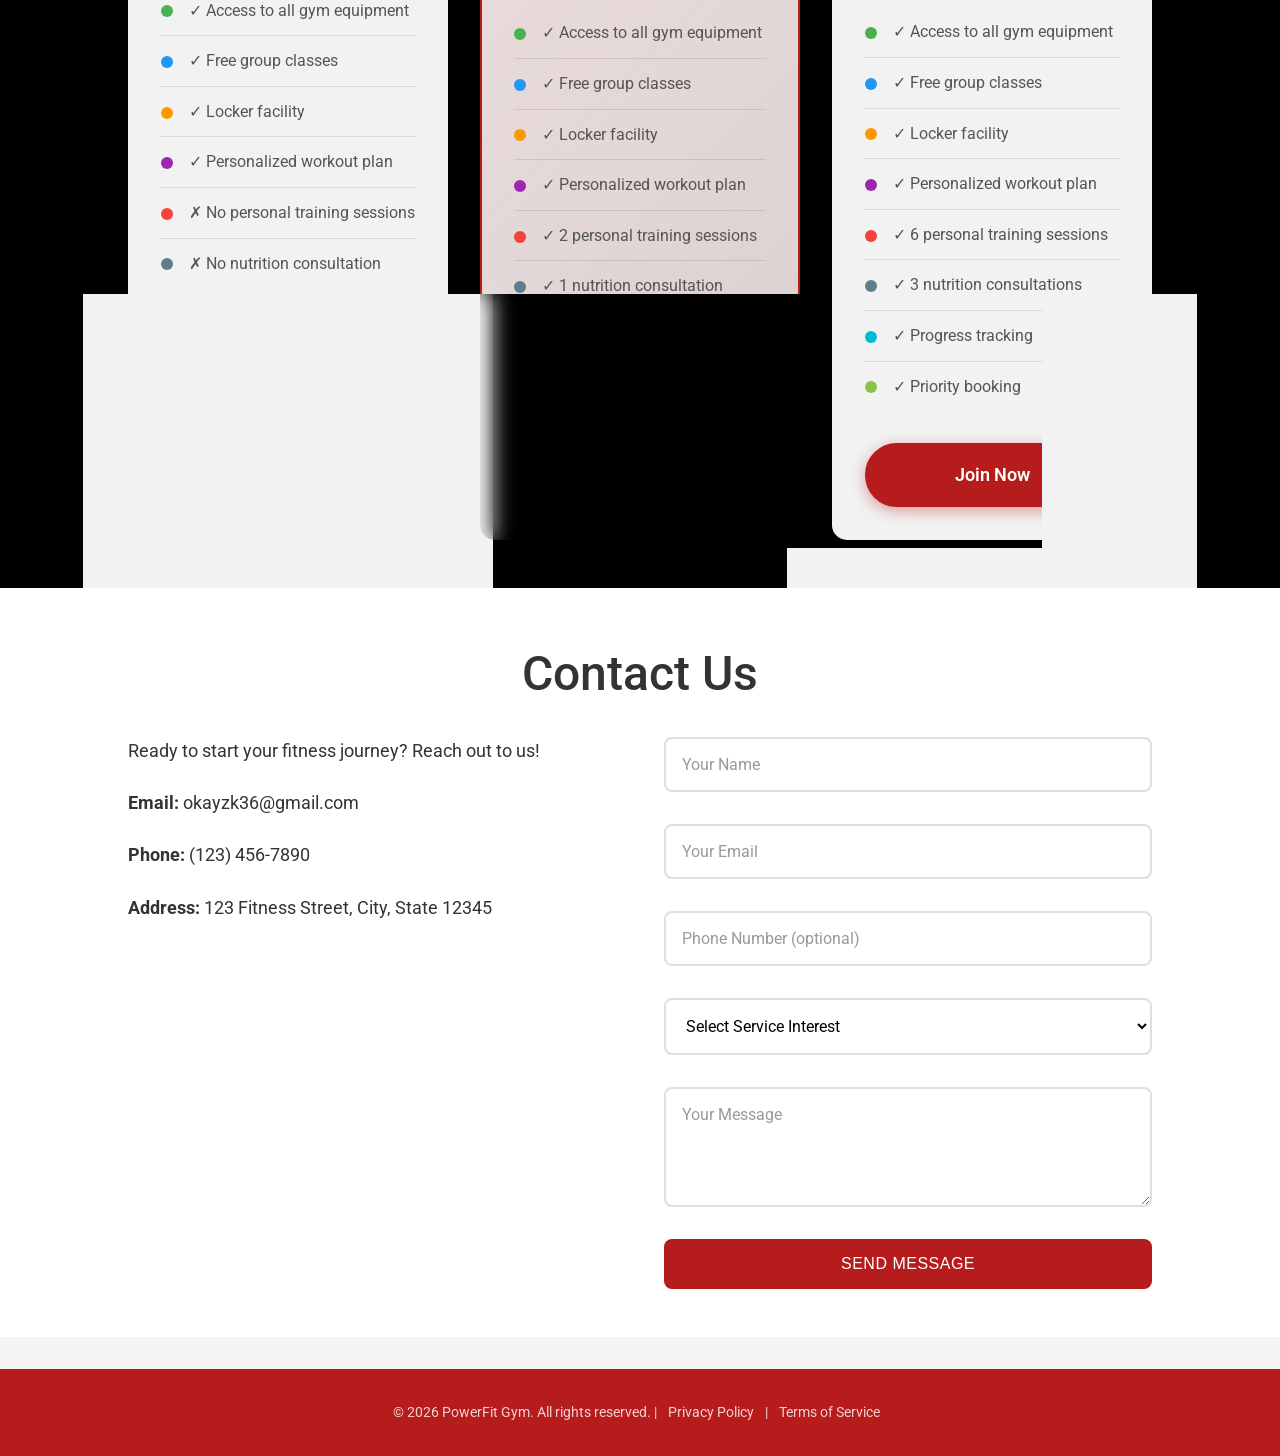
==== commit 04f80d44: "Update index.html" ====
--- a/index.html
+++ b/index.html
@@ -304,7 +304,7 @@
     </script>
     
 <div class="whatsapp-btn">
-  <a href="https://wa.me/919867958267?text=Hi%20I%20need%20help" target="_blank">
+  <a href="https://wa.me/919867958267?text=Hi%20I%20want%20to%20Join" target="_blank">
     <img src="https://cdn-icons-png.flaticon.com/512/733/733585.png" alt="WhatsApp">
   </a>
 </div>
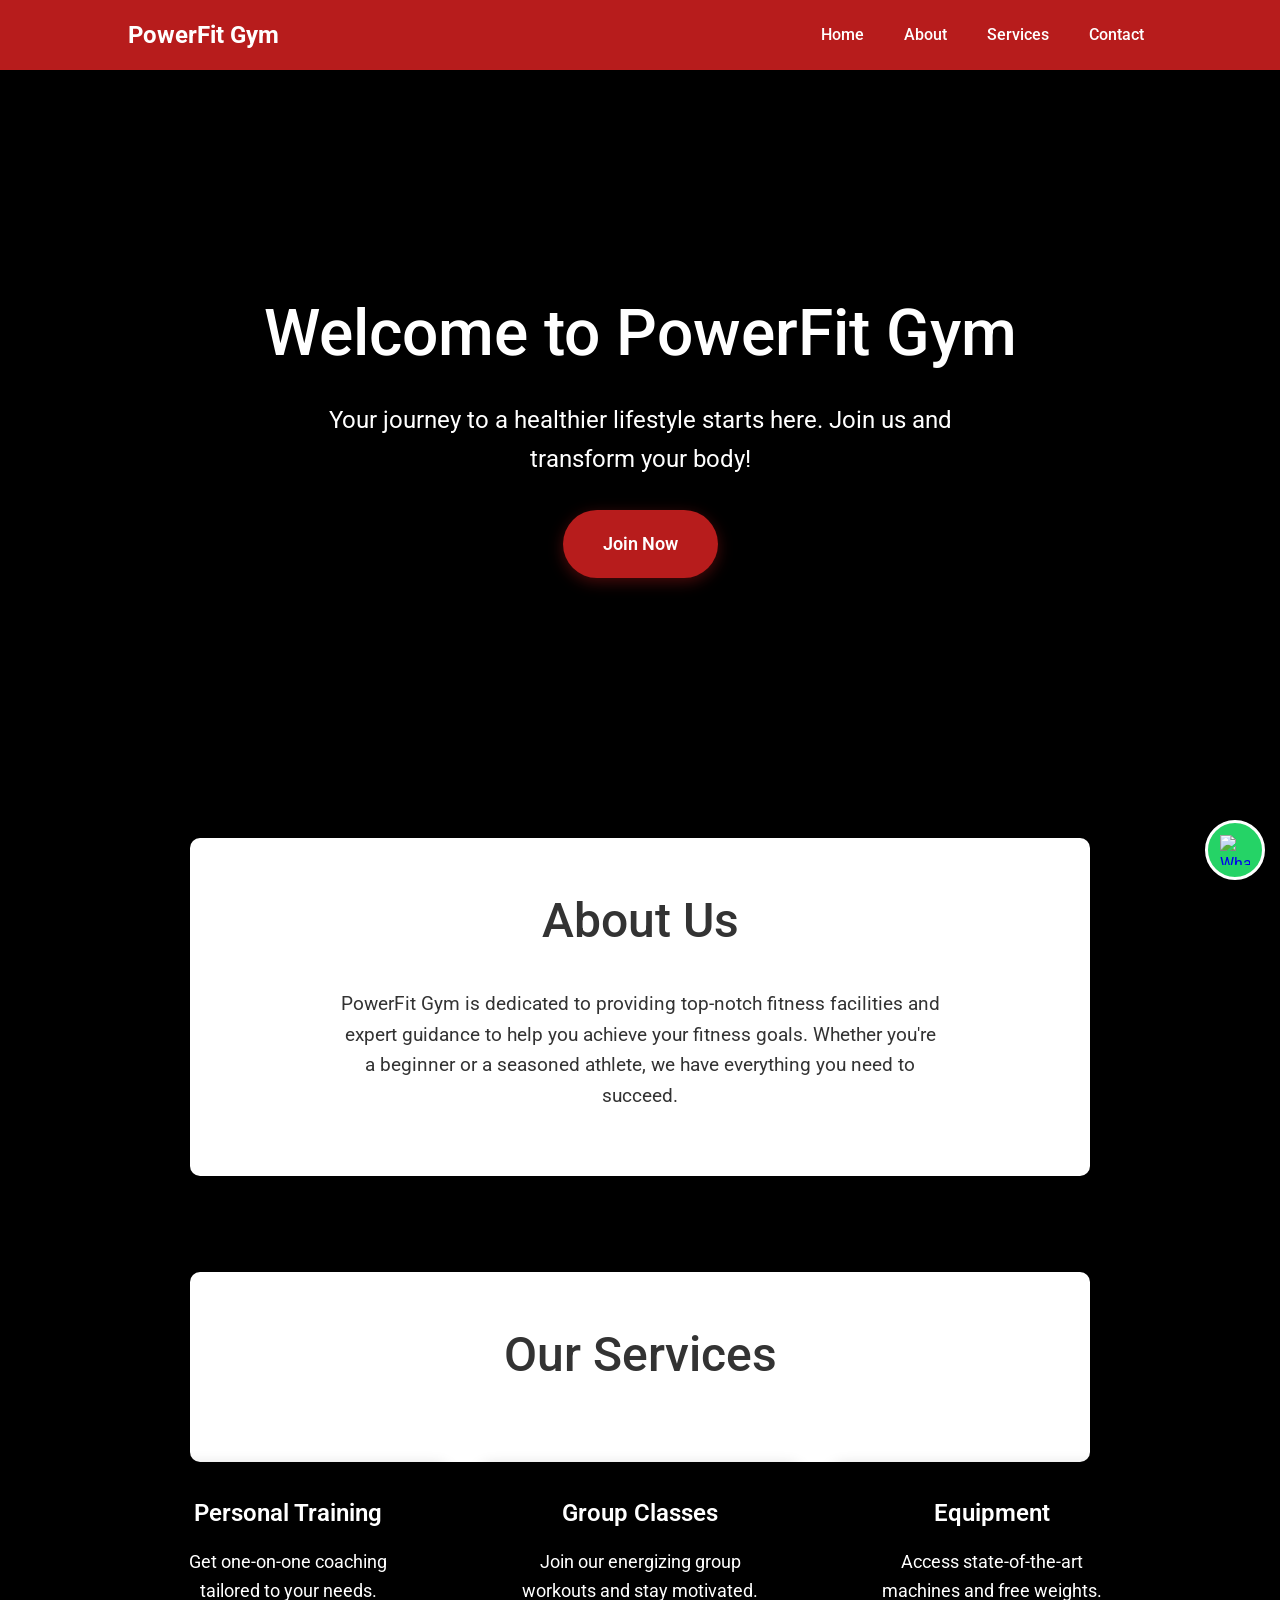
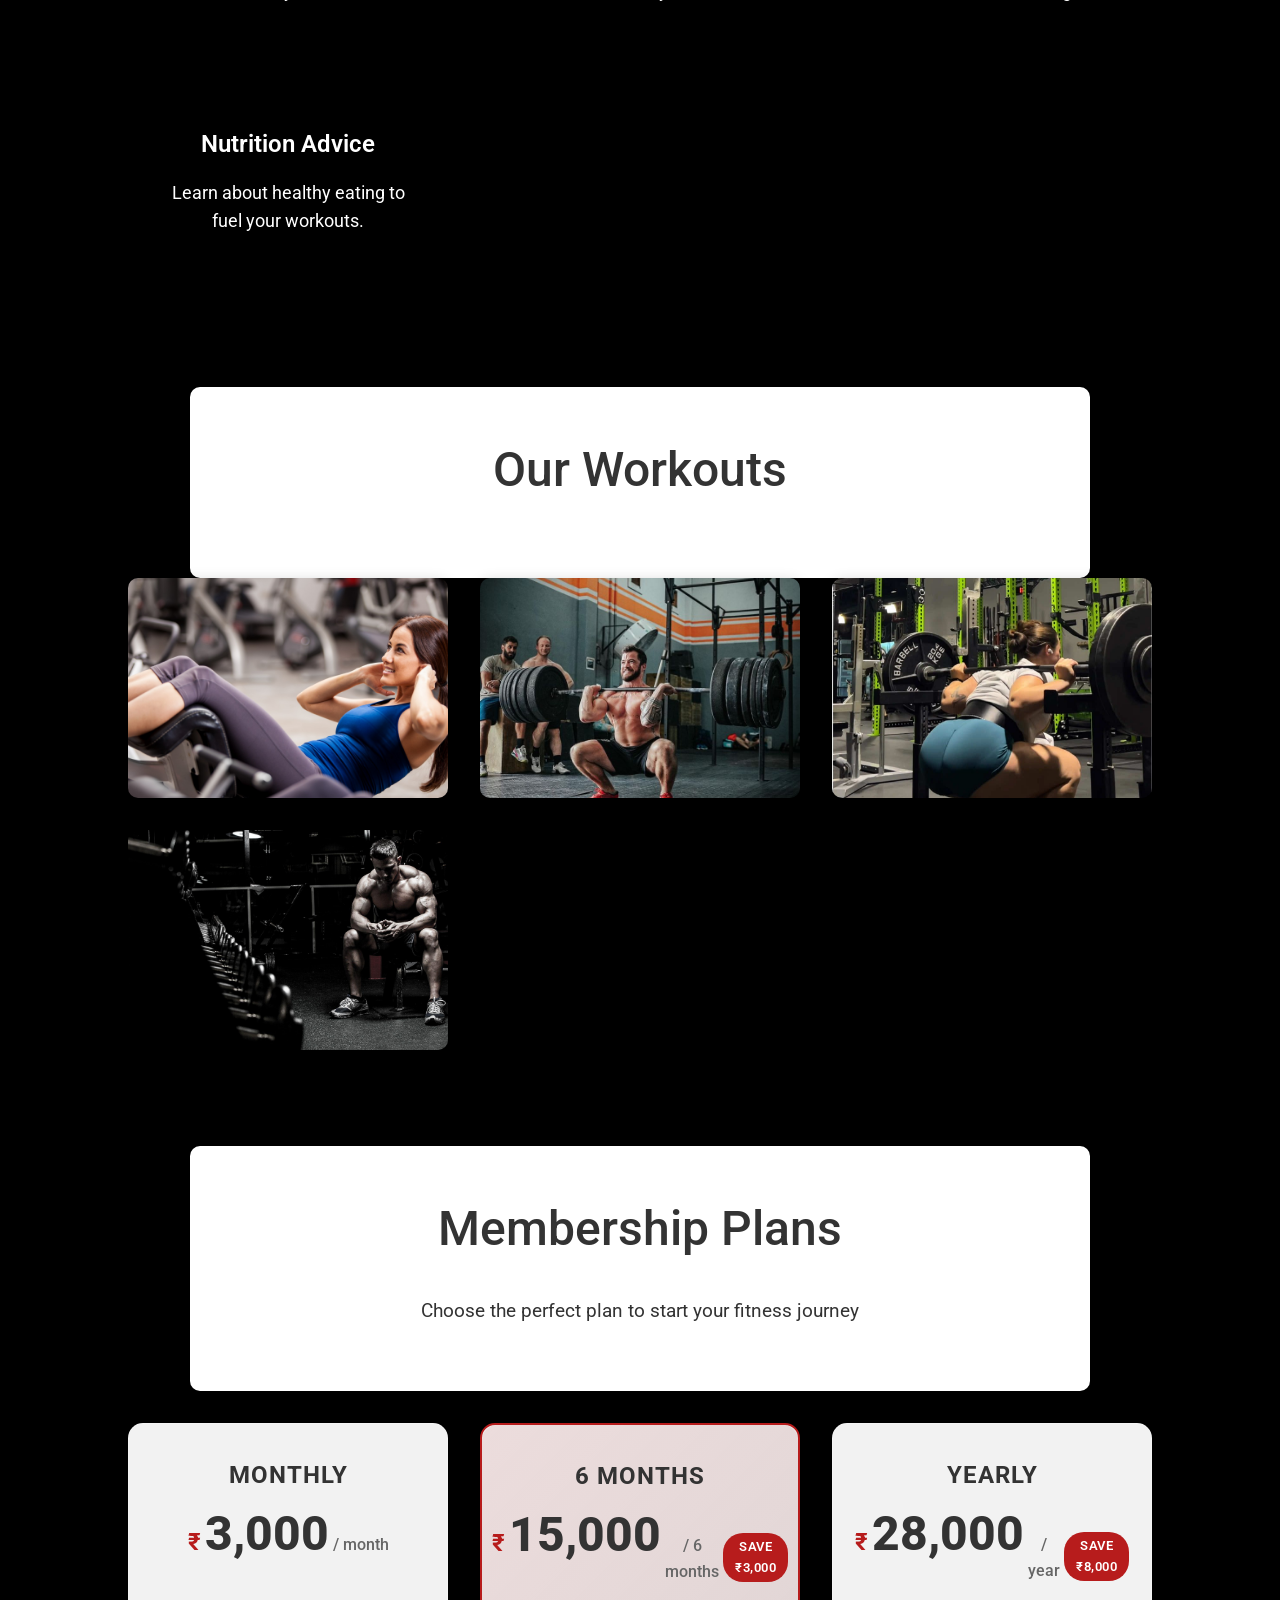
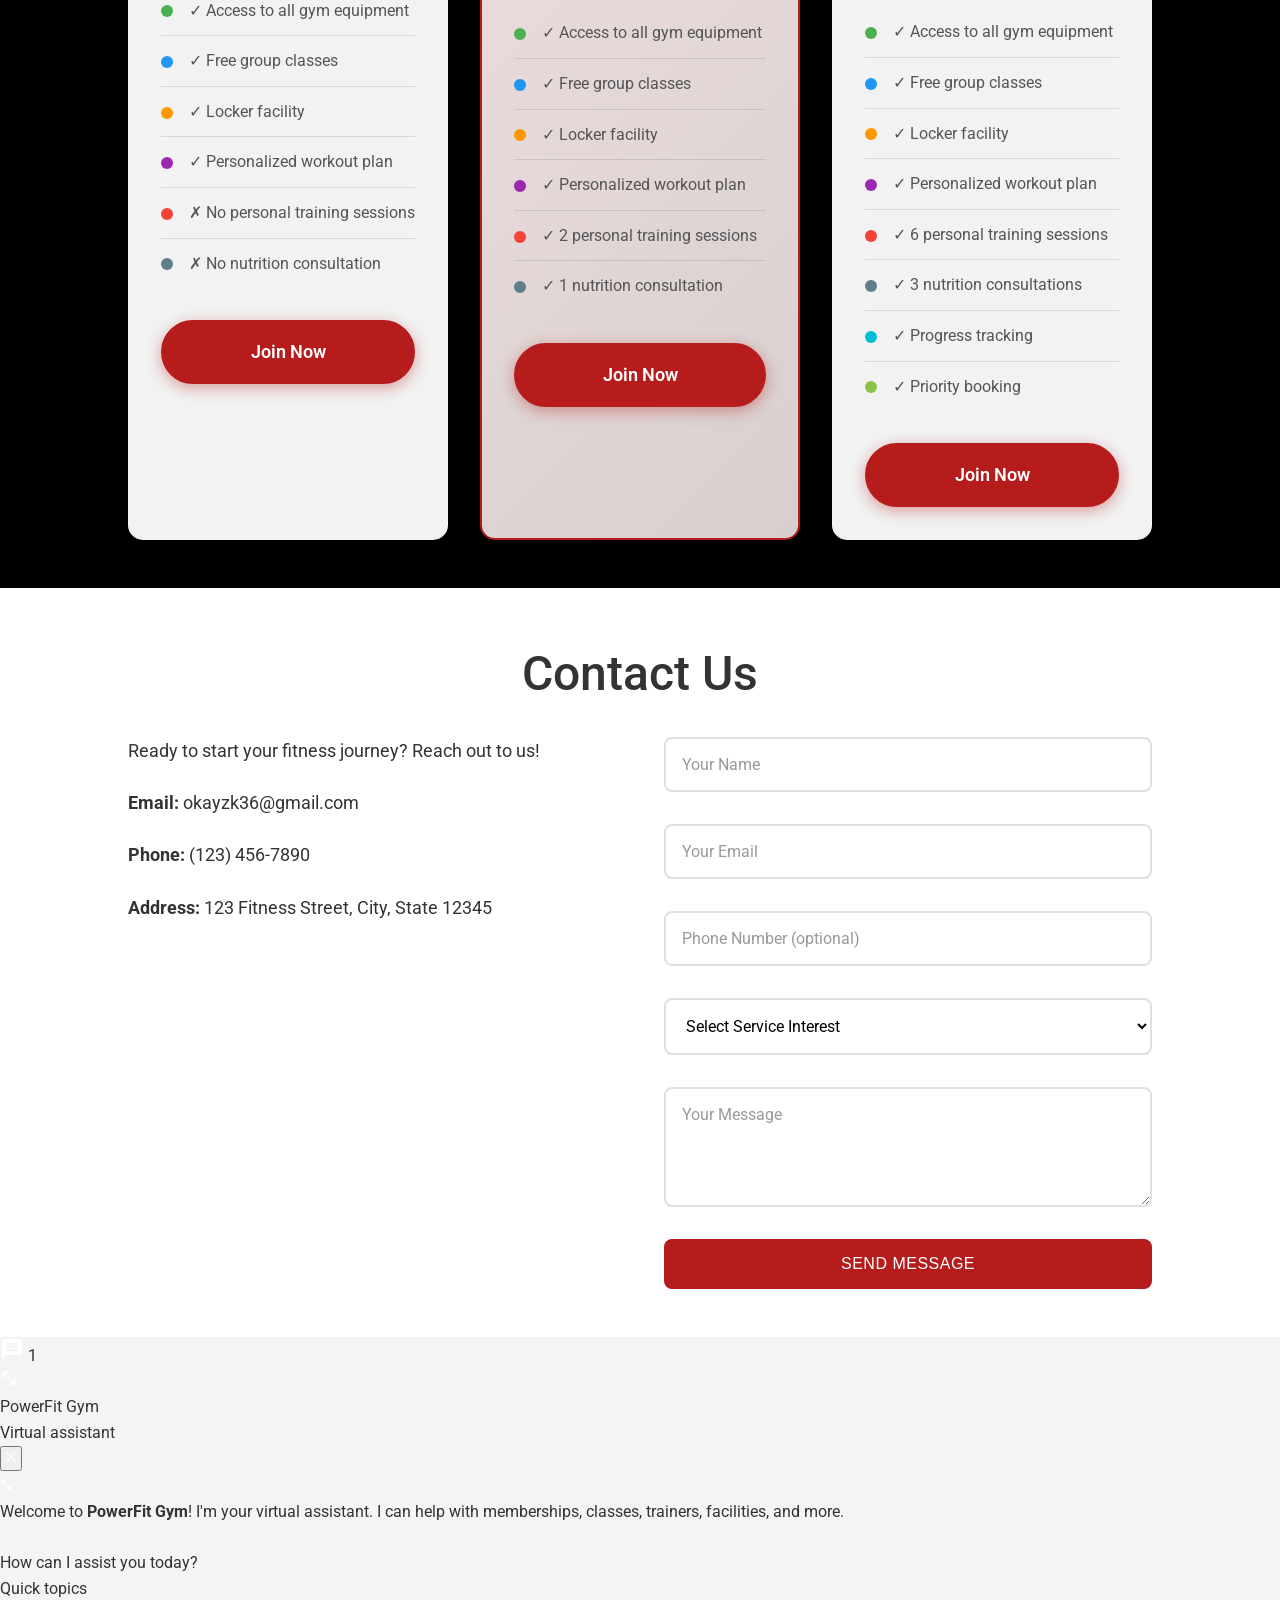
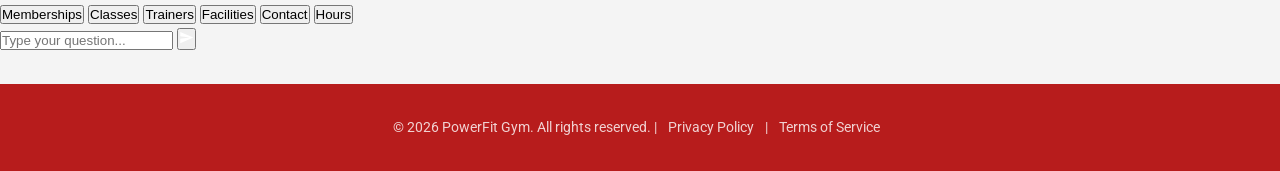
==== commit e574e29b: "Update index.html Added Personal Assistance" ====
--- a/index.html
+++ b/index.html
@@ -243,6 +243,65 @@
         </div>
     </section>
 
+    <div id="pf-chat-btn" onclick="pfToggleChat()" title="Chat with us">
+  <svg id="pf-icon-open" viewBox="0 0 24 24" fill="white" width="24" height="24">
+    <path d="M20 2H4c-1.1 0-2 .9-2 2v18l4-4h14c1.1 0 2-.9 2-2V4c0-1.1-.9-2-2-2zm-2 12H6v-2h12v2zm0-3H6V9h12v2zm0-3H6V6h12v2z"/>
+  </svg>
+  <svg id="pf-icon-close" viewBox="0 0 24 24" fill="white" width="24" height="24" style="display:none">
+    <path d="M19 6.41L17.59 5 12 10.59 6.41 5 5 6.41 10.59 12 5 17.59 6.41 19 12 13.41 17.59 19 19 17.59 13.41 12z"/>
+  </svg>
+  <span id="pf-notif">1</span>
+</div>
+ 
+<!-- Chat Window -->
+<div id="pf-chat-window">
+  <!-- Header -->
+  <div id="pf-header">
+    <div id="pf-header-logo">
+      <svg viewBox="0 0 24 24" fill="white" width="18" height="18">
+        <path d="M20.57 14.86L22 13.43 20.57 12 17 15.57 8.43 7 12 3.43 10.57 2 9.14 3.43 7.71 2 5.57 4.14 4.14 2.71 2.71 4.14l1.43 1.43L2 7.71l1.43 1.43L2 10.57 3.43 12 7 8.43 15.57 17 12 20.57 13.43 22l1.43-1.43L16.29 22l2.14-2.14 1.43 1.43 1.43-1.43-1.43-1.43L22 16.29z"/>
+      </svg>
+    </div>
+    <div>
+      <!-- CUSTOMIZE: Change gym name here -->
+      <div id="pf-gym-name">PowerFit Gym</div>
+      <div id="pf-status"><span id="pf-dot"></span> Virtual assistant</div>
+    </div>
+    <button id="pf-close-btn" onclick="pfToggleChat()">
+      <svg viewBox="0 0 24 24" fill="rgba(255,255,255,0.8)" width="18" height="18">
+        <path d="M19 6.41L17.59 5 12 10.59 6.41 5 5 6.41 10.59 12 5 17.59 6.41 19 12 13.41 17.59 19 19 17.59 13.41 12z"/>
+      </svg>
+    </button>
+  </div>
+ 
+  <!-- Messages -->
+  <div id="pf-messages"></div>
+ 
+  <!-- Quick Replies -->
+  <div id="pf-quick-area">
+    <div id="pf-quick-label">Quick topics</div>
+    <div id="pf-quick-row">
+      <button class="pf-qb" onclick="pfAsk('membership plans')">Memberships</button>
+      <button class="pf-qb" onclick="pfAsk('class schedule')">Classes</button>
+      <button class="pf-qb" onclick="pfAsk('trainers')">Trainers</button>
+      <button class="pf-qb" onclick="pfAsk('facilities')">Facilities</button>
+      <button class="pf-qb" onclick="pfAsk('contact')">Contact</button>
+      <button class="pf-qb" onclick="pfAsk('opening hours')">Hours</button>
+    </div>
+  </div>
+ 
+  <!-- Input -->
+  <div id="pf-input-area">
+    <input id="pf-input" type="text" placeholder="Type your question..." onkeydown="if(event.key==='Enter')pfSend()" />
+    <button id="pf-send-btn" onclick="pfSend()">
+      <svg viewBox="0 0 24 24" fill="white" width="15" height="15">
+        <path d="M2 21l21-9L2 3v7l15 2-15 2z"/>
+      </svg>
+    </button>
+  </div>
+</div>
+ 
+
     <footer>
         <div class="container">
             <p>
@@ -302,9 +361,181 @@
         });
       });
     </script>
+
+    <script>
+(function() {
+ 
+  /* ===================================================
+     CUSTOMIZE YOUR GYM DETAILS BELOW
+     =================================================== */
+  var GYM = {
+    name:    "PowerFit Gym",
+    phone:   "+91 9867958267",
+    email:   "okayzk36@gmail.com",
+    address: "Station Road, Kalyan West, Maharashtra 421301",
+    hours:   "Mon–Sat: 5:00 AM – 11:00 PM | Sun: 6:00 AM – 9:00 PM",
+    welcome: "Welcome to <b>PowerFit Gym</b>! I'm your virtual assistant. I can help with memberships, classes, trainers, facilities, and more.<br><br>How can I assist you today?"
+  };
+ 
+  /* ===================================================
+     KNOWLEDGE BASE — edit answers here
+     =================================================== */
+  var KB = [
+            {
+                keys: ['membership','plan','price','cost','fee','join','enroll','package','subscription','monthly','rate','charges','how much','pricing'],
+                answer: "We offer 3 membership plans:<br><br><b>Monthly — ₹3,000/month</b><br>All gym equipment + free group classes + locker facility + personalized workout plan<br><br><b>6 Months — ₹15,000</b> <span style='background:#b71c1c;color:#fff;padding:1px 6px;border-radius:10px;font-size:11px;'>Save ₹3,000</span><br>Everything in Monthly + 2 personal training sessions + 1 nutrition consultation<br><br><b>Yearly — ₹28,000</b> <span style='background:#b71c1c;color:#fff;padding:1px 6px;border-radius:10px;font-size:11px;'>Save ₹8,000</span><br>Everything + 6 personal training sessions + 3 nutrition consultations + progress tracking + priority booking"
+            },
+            {
+                keys: ['monthly','3000','3,000'],
+                answer: "<b>Monthly Plan — ₹3,000/month</b><br><br>Includes:<br>- Access to all gym equipment<br>- Free group classes<br>- Locker facility<br>- Personalized workout plan<br><br>Note: Personal training sessions and nutrition consultation not included. Upgrade to 6-month or yearly for those benefits!"
+            },
+            {
+                keys: ['6 month','six month','15000','15,000','semi'],
+                answer: "<b>6-Month Plan — ₹15,000</b> (Save ₹3,000!)<br><br>Includes:<br>- Access to all gym equipment<br>- Free group classes<br>- Locker facility<br>- Personalized workout plan<br>- 2 personal training sessions<br>- 1 nutrition consultation<br><br>Best value for committed members!"
+            },
+            {
+                keys: ['yearly','annual','year','28000','28,000'],
+                answer: "<b>Yearly Plan — ₹28,000</b> (Save ₹8,000!)<br><br>Includes:<br>- Access to all gym equipment<br>- Free group classes<br>- Locker facility<br>- Personalized workout plan<br>- 6 personal training sessions<br>- 3 nutrition consultations<br>- Progress tracking<br>- Priority booking<br><br>Our best plan for serious fitness goals!"
+            },
+            {
+                keys: ['class','yoga','zumba','hiit','spin','boxing','schedule','timetable','session','group','aerobic'],
+                answer: "Our group class schedule:<br><br><b>Yoga</b> — Mon, Wed, Fri | 7:00 AM<br><b>HIIT</b> — Mon, Wed, Fri | 6:00 AM & 6:30 PM<br><b>Zumba</b> — Tue, Thu | 6:00 PM<br><b>Spin Cycle</b> — Sat, Sun | 8:00 AM<br><b>Boxing</b> — Tue, Thu, Sat | 7:00 PM<br><br>All plans include free group classes!"
+            },
+            {
+                keys: ['trainer','coach','instructor','personal training','personal','1-on-1','one on one','pt session'],
+                answer: "Our certified personal trainers are available for 1-on-1 sessions.<br><br><b>6-Month plan</b> includes 2 sessions<br><b>Yearly plan</b> includes 6 sessions<br><br>Personal training sessions help you get faster results with customized guidance. Contact us at <b>" + GYM.phone + "</b> to book a session!"
+            },
+            {
+                keys: ['facilit','equipment','pool','sauna','steam','weight','cardio','machine','locker','parking','amenity','juice','bar','treadmill','gym equipment'],
+                answer: "PowerFit Gym facilities:<br><br>- State-of-the-art gym equipment & free weights<br>- Cardio machines (treadmills, ellipticals, rowers)<br>- Functional training area<br>- Group class studio<br>- Locker facility (all plans)<br>- Nutrition & wellness guidance<br><br>Visit us at " + GYM.address + " for a free tour!"
+            },
+            {
+                keys: ['nutrition','diet','food','eating','supplement','protein','weight loss','muscle','gain','fat','bmi','goal'],
+                answer: "Nutrition consultation is available with select plans:<br><br>- <b>6-Month plan:</b> 1 nutrition consultation included<br>- <b>Yearly plan:</b> 3 nutrition consultations included<br><br>Our nutrition experts will help you build a diet plan to match your fitness goals. Fuel your workout right!"
+            },
+            {
+                keys: ['contact','phone','call','email','number','reach','whatsapp','enquiry','inquiry'],
+                answer: "You can reach us at:<br><br><b>Phone:</b> " + GYM.phone + "<br><b>Email:</b> " + GYM.email + "<br><br>Or fill out the contact form on this page and we'll get back to you shortly!"
+            },
+            {
+                keys: ['location','address','where','map','direction','find','near','how to reach'],
+                answer: "<b>PowerFit Gym</b><br>" + GYM.address + "<br><br>Use the Contact section on this page to send us a message or call us at <b>" + GYM.phone + "</b> for directions!"
+            },
+            {
+                keys: ['hour','time','open','close','timing','when','sunday','monday','saturday','weekend','holiday'],
+                answer: "Our gym timings:<br><br><b>Monday – Saturday:</b> 5:00 AM – 11:00 PM<br><b>Sunday:</b> 6:00 AM – 9:00 PM<br><br>Open on all public holidays. Last entry 30 minutes before closing time."
+            },
+            {
+                keys: ['trial','free trial','demo','visit','day pass','try','first time','guest','free pass'],
+                answer: "Yes! We welcome first-time visitors for a <b>free gym tour</b>.<br><br>Just walk in with a valid ID and speak to our front desk team. They'll show you around and help you pick the best membership plan for your goals!"
+            },
+            {
+                keys: ['discount','offer','student','corporate','couple','family','referral','promo','deal','save'],
+                answer: "We have great savings on longer plans:<br><br>- <b>6-Month plan:</b> Save ₹3,000 vs monthly<br>- <b>Yearly plan:</b> Save ₹8,000 vs monthly<br><br>For student, corporate, or group discounts, please call us at <b>" + GYM.phone + "</b> or email <b>" + GYM.email + "</b>!"
+            },
+            {
+                keys: ['personal training','pt','workout plan','personalized'],
+                answer: "All our plans include a <b>personalized workout plan</b>!<br><br>Additionally:<br>- <b>6-Month plan:</b> 2 personal training sessions<br>- <b>Yearly plan:</b> 6 personal training sessions<br><br>Our certified trainers will design a plan specific to your body and fitness goals."
+            }
+        ];
+ 
+        var FALLBACKS = [
+            "I'm not sure about that. Please call us at <b>" + GYM.phone + "</b> or email <b>" + GYM.email + "</b> — we'll be happy to help!",
+            "Good question! For more details, visit us at <b>" + GYM.address + "</b> or use the Contact form on this page.",
+            "I can help with memberships, classes, trainers, facilities, timing, and contact info. Try one of the quick topic buttons above or rephrase your question!"
+        ];
+        var fbIdx = 0;
+ 
+        function getReply(text) {
+            var t = text.toLowerCase();
+            for (var i = 0; i < KB.length; i++) {
+                var item = KB[i];
+                for (var j = 0; j < item.keys.length; j++) {
+                    if (t.indexOf(item.keys[j]) !== -1) return item.answer;
+                }
+            }
+            return FALLBACKS[fbIdx++ % FALLBACKS.length];
+        }
+ 
+        function avatarHTML() {
+            return '<div class="pf-avatar"><svg viewBox="0 0 24 24" fill="white" width="13" height="13"><path d="M20.57 14.86L22 13.43 20.57 12 17 15.57 8.43 7 12 3.43 10.57 2 9.14 3.43 7.71 2 5.57 4.14 4.14 2.71 2.71 4.14l1.43 1.43L2 7.71l1.43 1.43L2 10.57 3.43 12 7 8.43 15.57 17 12 20.57 13.43 22l1.43-1.43L16.29 22l2.14-2.14 1.43 1.43 1.43-1.43-1.43-1.43L22 16.29z"/></svg></div>';
+        }
+ 
+        function addMsg(role, html) {
+            var box = document.getElementById('pf-messages');
+            var row = document.createElement('div');
+            row.className = 'pf-row' + (role === 'u' ? ' pf-u' : '');
+            if (role === 'b') row.innerHTML = avatarHTML();
+            var bbl = document.createElement('div');
+            bbl.className = 'pf-bubble' + (role === 'u' ? ' pf-u' : '');
+            bbl.innerHTML = html;
+            row.appendChild(bbl);
+            box.appendChild(row);
+            box.scrollTop = box.scrollHeight;
+        }
+ 
+        function showTyping() {
+            var box = document.getElementById('pf-messages');
+            var row = document.createElement('div');
+            row.className = 'pf-row'; row.id = 'pf-typing';
+            row.innerHTML = avatarHTML() + '<div class="pf-typing"><span class="pf-dot-t"></span><span class="pf-dot-t"></span><span class="pf-dot-t"></span></div>';
+            box.appendChild(row);
+            box.scrollTop = box.scrollHeight;
+        }
+ 
+        function removeTyping() {
+            var el = document.getElementById('pf-typing');
+            if (el) el.remove();
+        }
+ 
+        function pfRespond(text) {
+            addMsg('u', text);
+            showTyping();
+            setTimeout(function() {
+                removeTyping();
+                addMsg('b', getReply(text));
+            }, 500 + Math.floor(Math.random() * 400));
+        }
+ 
+        window.pfSend = function() {
+            var inp = document.getElementById('pf-input');
+            var t = inp.value.trim();
+            if (!t) return;
+            inp.value = '';
+            pfRespond(t);
+        };
+ 
+        window.pfAsk = function(t) { pfRespond(t); };
+ 
+        var isOpen = false;
+        window.pfToggleChat = function() {
+            isOpen = !isOpen;
+            var win = document.getElementById('pf-chat-window');
+            var iconOpen = document.getElementById('pf-icon-open');
+            var iconClose = document.getElementById('pf-icon-close');
+            var notif = document.getElementById('pf-notif');
+            if (isOpen) {
+                win.classList.add('open');
+                iconOpen.style.display = 'none';
+                iconClose.style.display = 'block';
+                notif.style.display = 'none';
+                document.getElementById('pf-input').focus();
+            } else {
+                win.classList.remove('open');
+                iconOpen.style.display = 'block';
+                iconClose.style.display = 'none';
+            }
+        };
+ 
+        window.addEventListener('DOMContentLoaded', function() {
+            addMsg('b', GYM.welcome);
+        });
+ 
+    })();
+    </script>
     
 <div class="whatsapp-btn">
-  <a href="https://wa.me/919867958267?text=Hi%20I%20want%20to%20Join" target="_blank">
+  <a href="https://wa.me/919876543210?text=Hi%20I%20need%20help" target="_blank">
     <img src="https://cdn-icons-png.flaticon.com/512/733/733585.png" alt="WhatsApp">
   </a>
 </div>
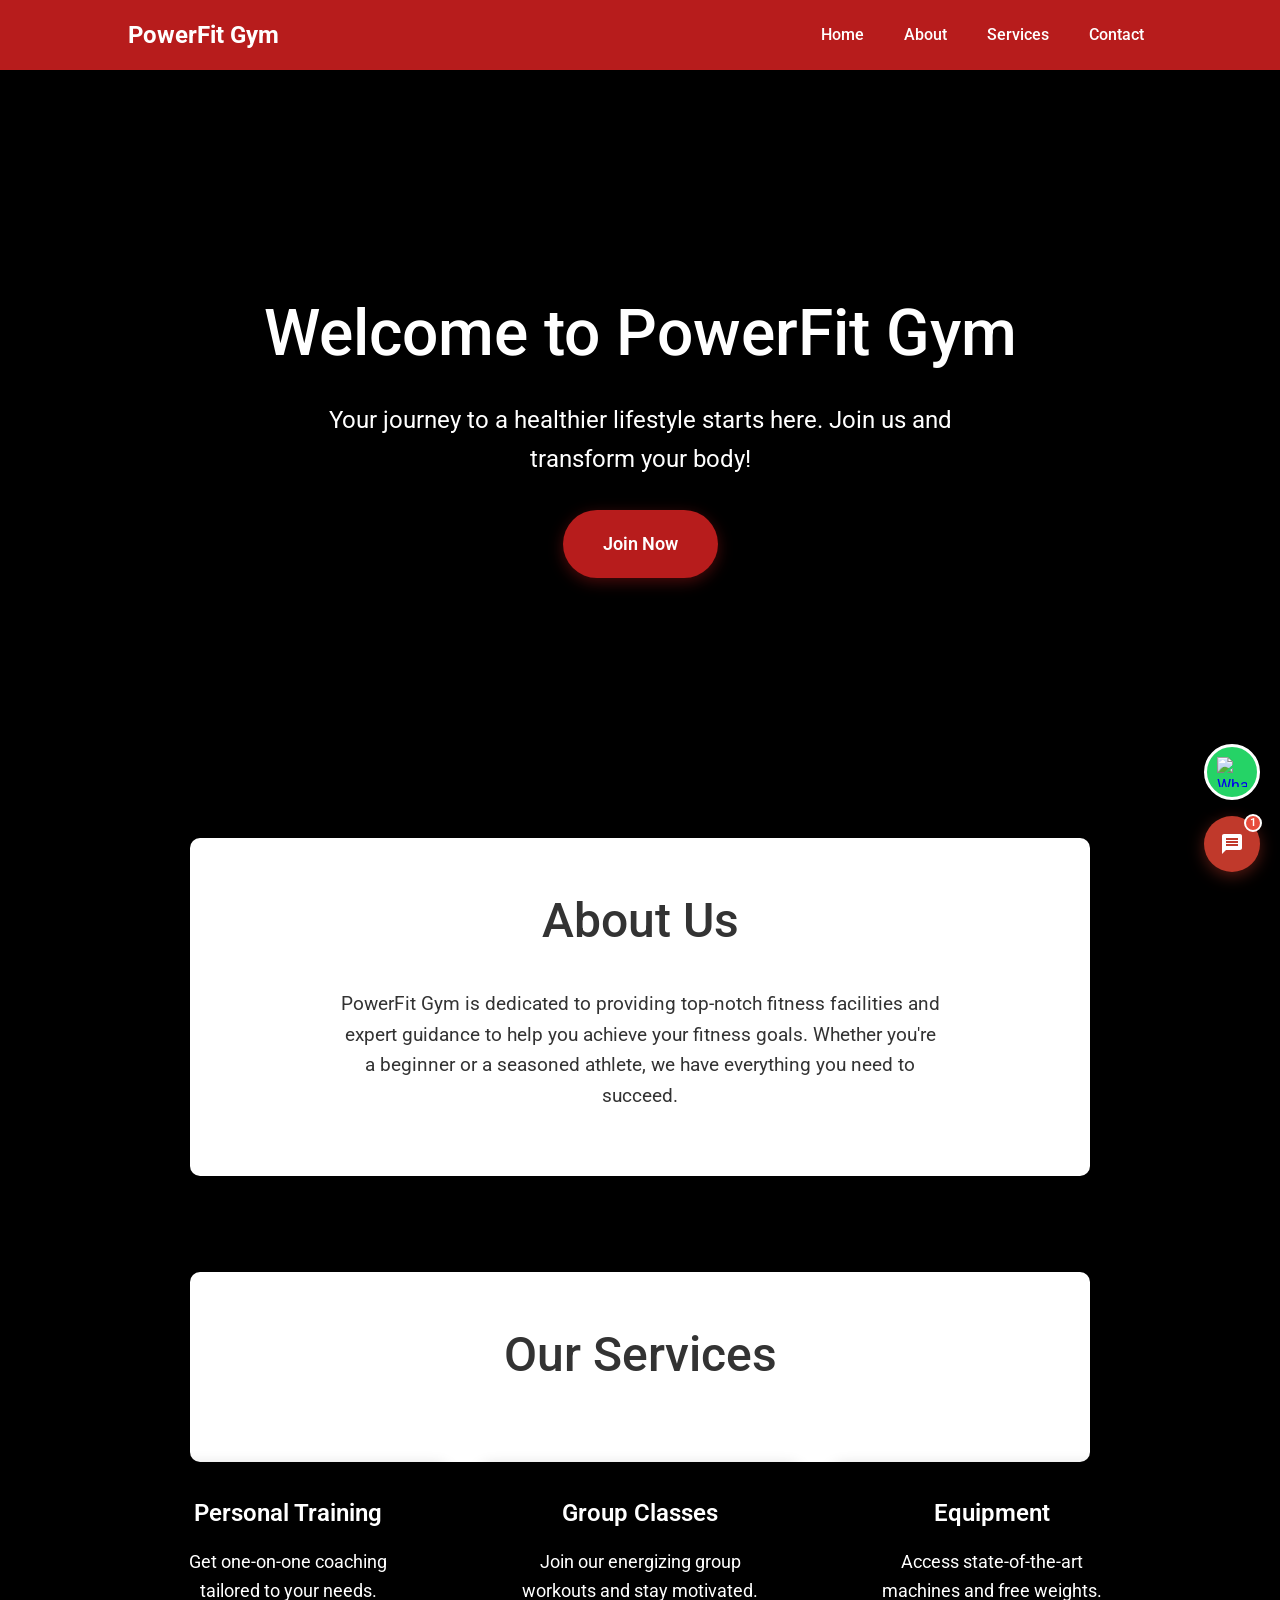
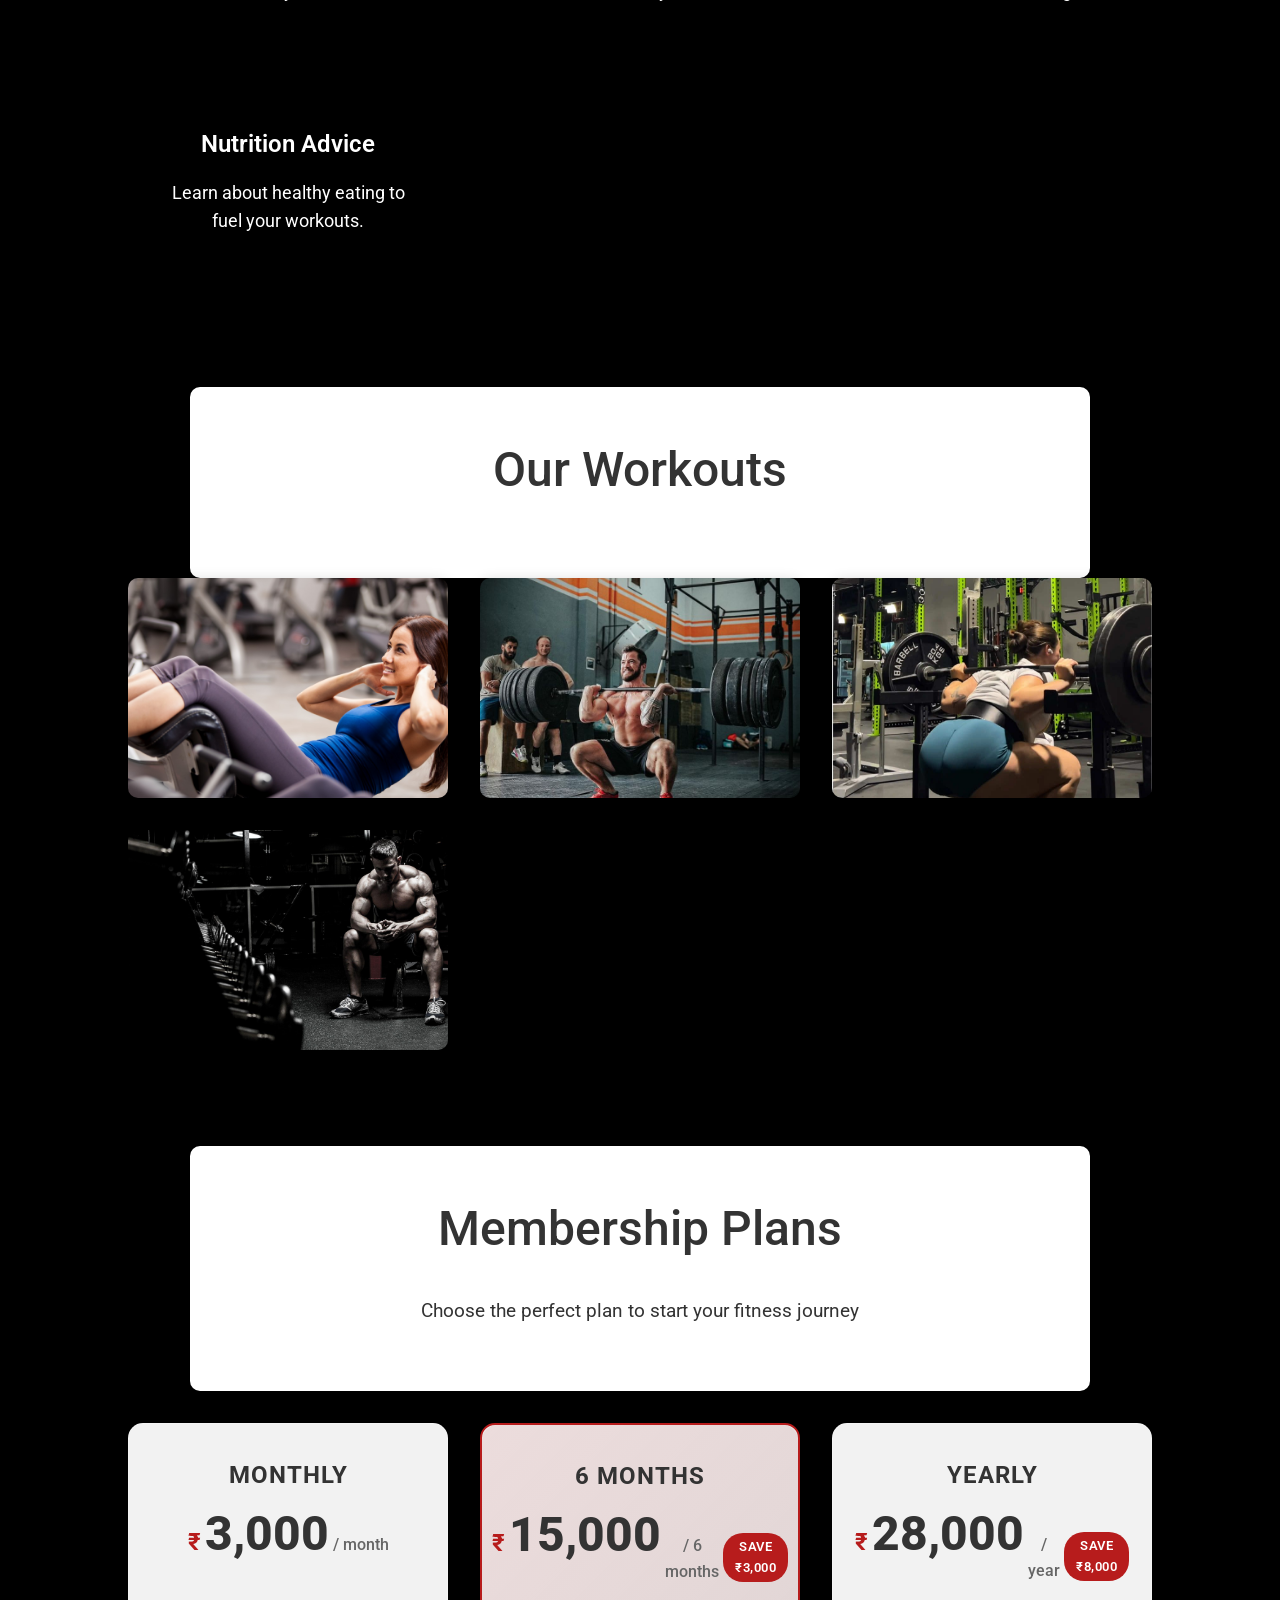
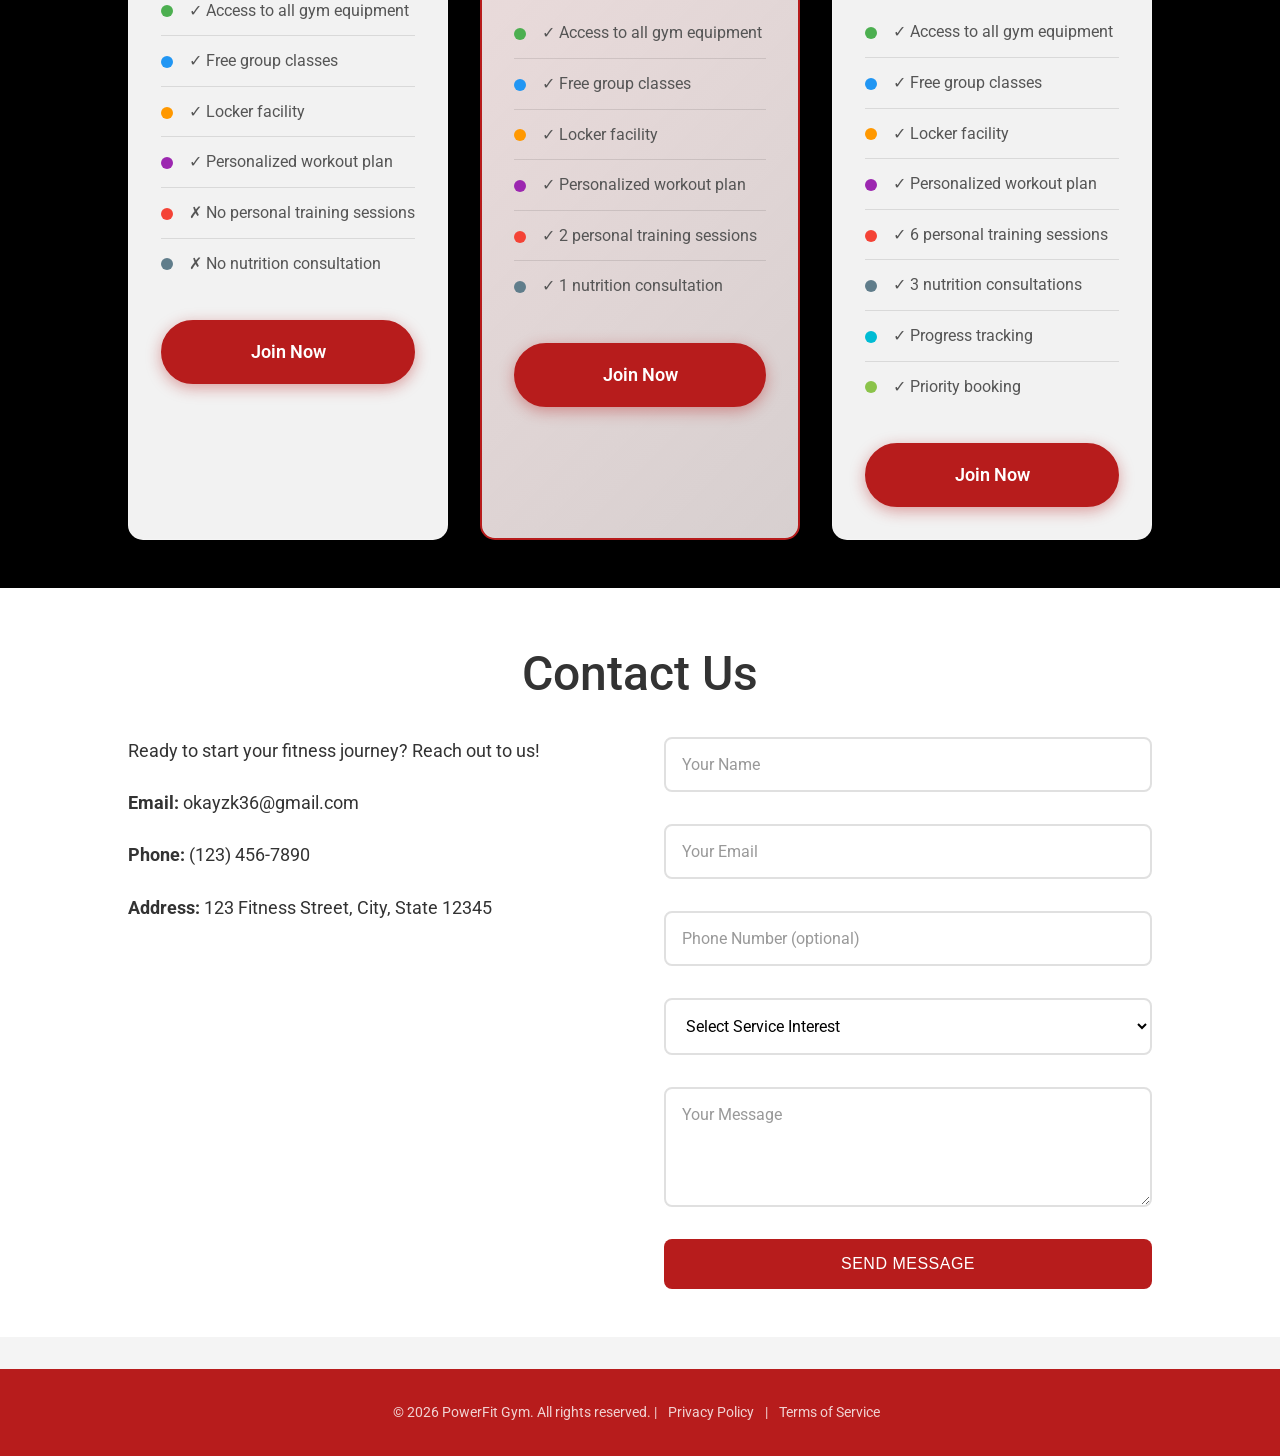
==== commit 94411608: "Update index.html" ====
--- a/index.html
+++ b/index.html
@@ -535,7 +535,7 @@
     </script>
     
 <div class="whatsapp-btn">
-  <a href="https://wa.me/919876543210?text=Hi%20I%20need%20help" target="_blank">
+  <a href="https://wa.me/919867958267?text=Hi%20I%20need%20help" target="_blank">
     <img src="https://cdn-icons-png.flaticon.com/512/733/733585.png" alt="WhatsApp">
   </a>
 </div>
--- a/gym.css
+++ b/gym.css
@@ -981,16 +981,16 @@
 /* ===== WHATSAPP BUTTON ===== */
 .whatsapp-btn {
   position: fixed;
-  bottom: 20px;
-  right: 15px;
-  width: 60px;
-  height: 60px;
+  bottom: 100px;
+  right: 20px;
+  width: 56px;
+  height: 56px;
   background: #25D366;
   border-radius: 50%;
   display: flex;
   align-items: center;
   justify-content: center;
-  z-index: 999999999; /* ultra high */
+  z-index: 10000;
   box-shadow: 0 4px 15px rgba(0,0,0,0.4);
   border: 3px solid #fff;
   transition: transform 0.2s ease, box-shadow 0.2s ease;
@@ -1025,9 +1025,207 @@
 /* Mobile-specific adjustments */
 @media (max-width: 768px) {
   .whatsapp-btn {
-    bottom: 20px;
+    bottom: 100px;
     right: 15px;
     width: 60px;
     height: 60px;
   }
 }
+
+ /* === CUSTOMIZE: Change #c0392b to your brand color === */
+  :root {
+    --pf-primary: #c0392b;
+    --pf-dark: #1a1a2e;
+    --pf-radius: 14px;
+    --pf-font:'Roboto', -apple-system, BlinkMacSystemFont, 'Segoe UI', sans-serif;
+  }
+ 
+  #pf-chat-btn {
+    position: fixed;
+    bottom: 28px;
+    right: 20px;
+    width: 56px;
+    height: 56px;
+    border-radius: 50%;
+    background: var(--pf-primary);
+    display: flex;
+    align-items: center;
+    justify-content: center;
+    cursor: pointer;
+    box-shadow: 0 4px 16px rgba(192,57,43,0.45);
+    z-index: 9999;
+    transition: transform 0.2s, box-shadow 0.2s;
+  }
+  #pf-chat-btn:hover { transform: scale(1.08); box-shadow: 0 6px 20px rgba(183,28,28,0.55); }
+ 
+  #pf-notif {
+    position: absolute;
+    top: -2px;
+    right: -2px;
+    width: 18px;
+    height: 18px;
+    background: #e74c3c;
+    color: white;
+    font-size: 11px;
+    font-weight: 600;
+    border-radius: 50%;
+    display: flex;
+    align-items: center;
+    justify-content: center;
+    border: 2px solid white;
+    font-family: var(--pf-font);
+  }
+ 
+  #pf-chat-window {
+    position: fixed;
+    bottom: 100px;
+    right: 28px;
+    width: 360px;
+    height: 520px;
+    background: #fff;
+    border-radius: var(--pf-radius);
+    box-shadow: 0 8px 40px rgba(0,0,0,0.18);
+    display: none;
+    flex-direction: column;
+    z-index: 9998;
+    overflow: hidden;
+    font-family: var(--pf-font);
+    animation: pfSlideUp 0.25s ease;
+  }
+  #pf-chat-window.open { display: flex; }
+ 
+  @keyframes pfSlideUp {
+    from { opacity: 0; transform: translateY(20px) scale(0.97); }
+    to   { opacity: 1; transform: translateY(0) scale(1); }
+  }
+ 
+  #pf-header {
+    background: var(--pf-dark);
+    padding: 13px 14px;
+    display: flex;
+    align-items: center;
+    gap: 10px;
+    flex-shrink: 0;
+  }
+  #pf-header-logo {
+    width: 34px; height: 34px;
+    border-radius: 8px;
+    background: var(--pf-primary);
+    display: flex; align-items: center; justify-content: center;
+    flex-shrink: 0;
+  }
+  #pf-gym-name { font-size: 14px; font-weight: 600; color: #fff; }
+  #pf-status { font-size: 11px; color: rgba(255,255,255,0.55); margin-top: 2px; display: flex; align-items: center; gap: 4px; }
+  #pf-dot { width: 6px; height: 6px; border-radius: 50%; background: #2ecc71; display: inline-block; }
+  #pf-close-btn { margin-left: auto; background: transparent; border: none; cursor: pointer; padding: 4px; display: flex; align-items: center; border-radius: 6px; transition: background 0.15s; }
+  #pf-close-btn:hover { background: rgba(255,255,255,0.1); }
+ 
+  #pf-messages {
+    flex: 1;
+    overflow-y: auto;
+    padding: 14px 12px;
+    display: flex;
+    flex-direction: column;
+    gap: 10px;
+    background: #f4f5f7;
+  }
+  #pf-messages::-webkit-scrollbar { width: 4px; }
+  #pf-messages::-webkit-scrollbar-thumb { background: #ddd; border-radius: 4px; }
+ 
+  .pf-row { display: flex; align-items: flex-end; gap: 6px; }
+  .pf-row.pf-u { flex-direction: row-reverse; }
+ 
+  .pf-avatar {
+    width: 26px; height: 26px;
+    border-radius: 50%;
+    background: var(--pf-dark);
+    display: flex; align-items: center; justify-content: center;
+    flex-shrink: 0;
+  }
+ 
+  .pf-bubble {
+    max-width: 78%;
+    padding: 9px 12px;
+    font-size: 13px;
+    line-height: 1.55;
+    border-radius: 4px 12px 12px 12px;
+    background: #fff;
+    color: #1a1a2e;
+    border: 1px solid #e8e8e8;
+    word-wrap: break-word;
+  }
+  .pf-bubble.pf-u {
+    background: var(--pf-primary);
+    color: #fff;
+    border: none;
+    border-radius: 12px 4px 12px 12px;
+  }
+  .pf-bubble b { font-weight: 600; }
+ 
+  .pf-typing {
+    display: flex; align-items: center; gap: 4px; padding: 12px 14px;
+    background: #fff; border-radius: 4px 12px 12px 12px;
+    border: 1px solid #e8e8e8; max-width: 60px;
+  }
+  .pf-dot-t {
+    width: 6px; height: 6px; border-radius: 50%;
+    background: #aaa; display: inline-block;
+    animation: pfBounce 1.2s infinite;
+  }
+  .pf-dot-t:nth-child(2) { animation-delay: 0.2s; }
+  .pf-dot-t:nth-child(3) { animation-delay: 0.4s; }
+  @keyframes pfBounce { 0%,60%,100%{transform:translateY(0)} 30%{transform:translateY(-5px)} }
+ 
+  #pf-quick-area {
+    padding: 8px 12px;
+    background: #fff;
+    border-top: 1px solid #ebebeb;
+    flex-shrink: 0;
+  }
+  #pf-quick-label { font-size: 10px; color: #999; text-transform: uppercase; letter-spacing: 0.5px; margin-bottom: 5px; }
+  #pf-quick-row { display: flex; gap: 5px; flex-wrap: wrap; }
+  .pf-qb {
+    font-size: 11.5px; padding: 4px 10px;
+    border-radius: 20px; border: 1px solid #ddd;
+    background: transparent; color: #555;
+    cursor: pointer; font-family: var(--pf-font);
+    transition: all 0.15s;
+  }
+  .pf-qb:hover { border-color: var(--pf-primary); color: var(--pf-primary); background: rgba(192,57,43,0.05); }
+ 
+  #pf-input-area {
+    padding: 10px 12px;
+    display: flex; gap: 8px; align-items: center;
+    background: #fff;
+    border-top: 1px solid #ebebeb;
+    flex-shrink: 0;
+  }
+  #pf-input {
+    flex: 1;
+    border: 1px solid #ddd;
+    border-radius: 8px;
+    padding: 8px 12px;
+    font-size: 13px;
+    outline: none;
+    background: #f9f9f9;
+    color: #1a1a2e;
+    font-family: var(--pf-font);
+    transition: border-color 0.15s;
+  }
+  #pf-input:focus { border-color: var(--pf-primary); background: #fff; }
+  #pf-send-btn {
+    width: 34px; height: 34px;
+    border-radius: 8px;
+    background: var(--pf-primary);
+    border: none; cursor: pointer;
+    display: flex; align-items: center; justify-content: center;
+    transition: opacity 0.15s;
+    flex-shrink: 0;
+  }
+  #pf-send-btn:hover { opacity: 0.85; }
+ 
+  /* Mobile responsive */
+  @media (max-width: 480px) {
+    #pf-chat-window { width: calc(100vw - 24px); right: 12px; bottom: 88px; height: 480px; }
+    #pf-chat-btn { bottom: 20px; right: 15px; }
+  }
